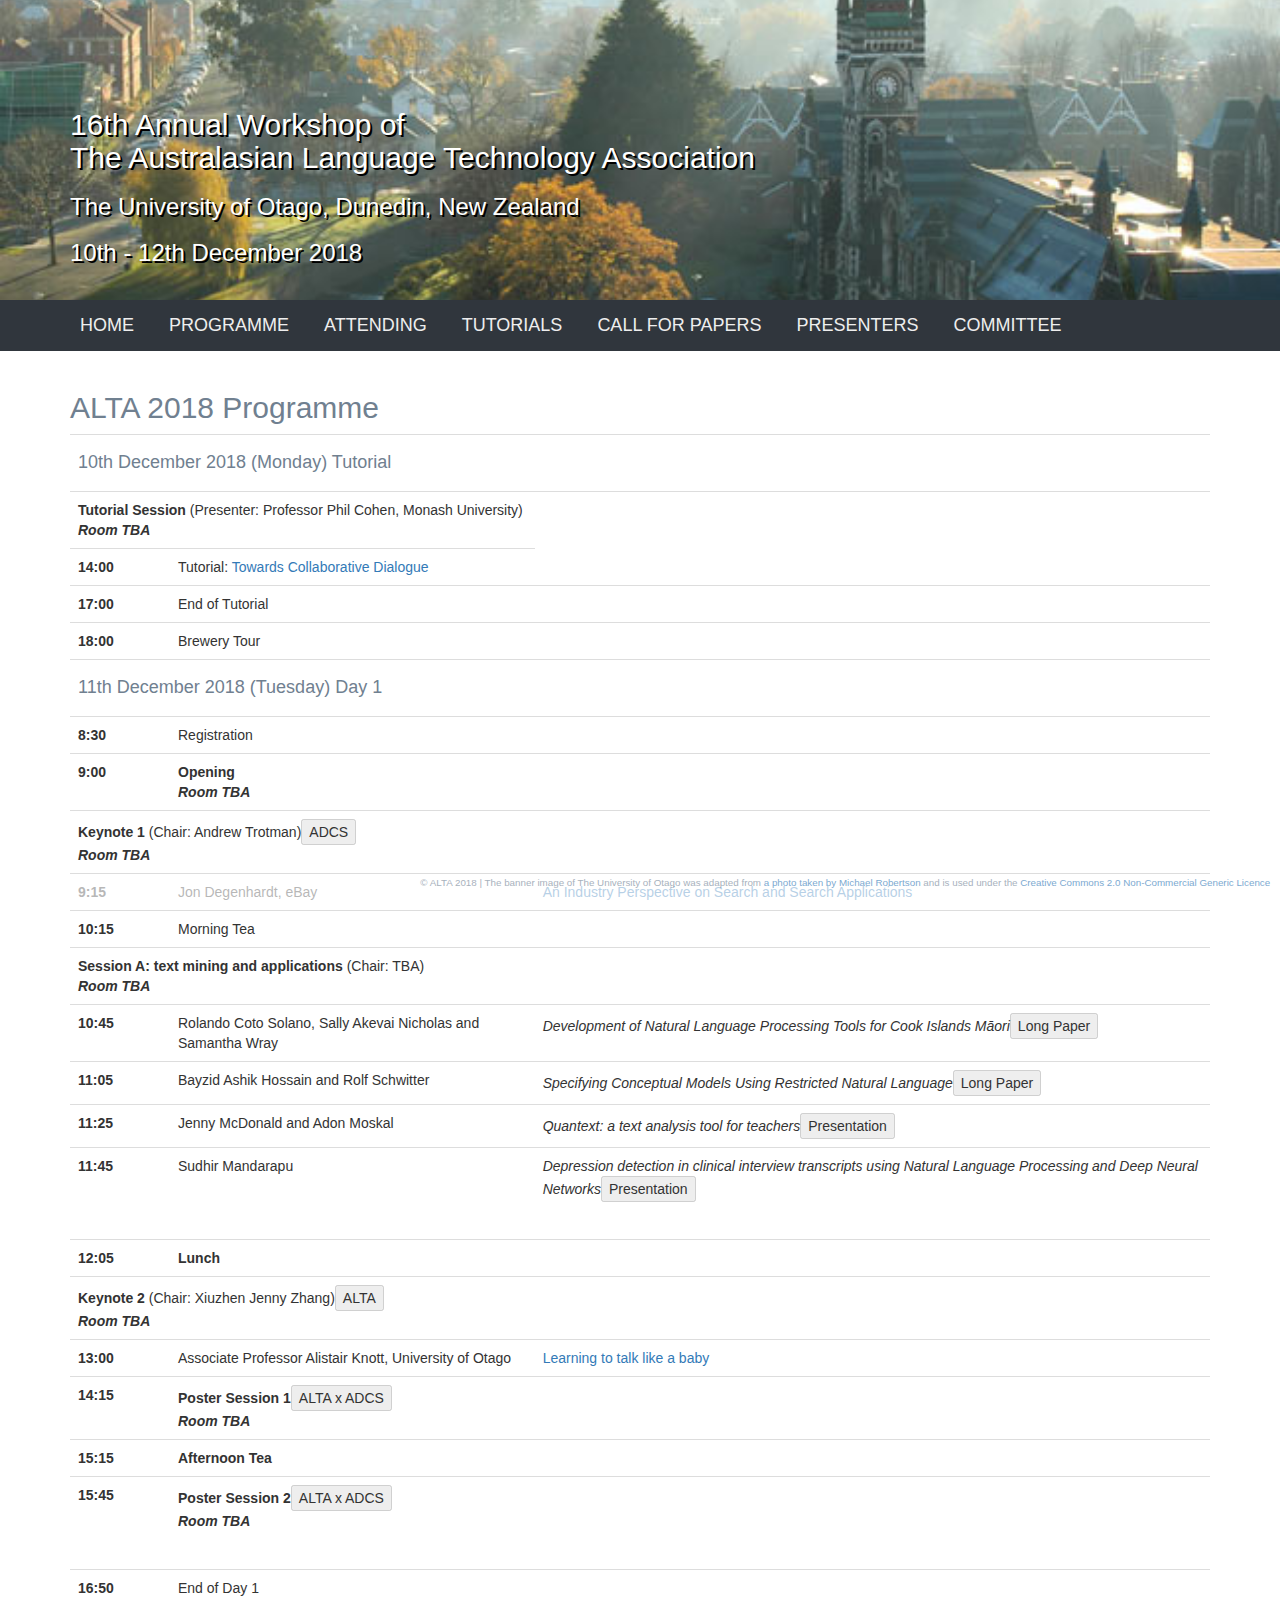
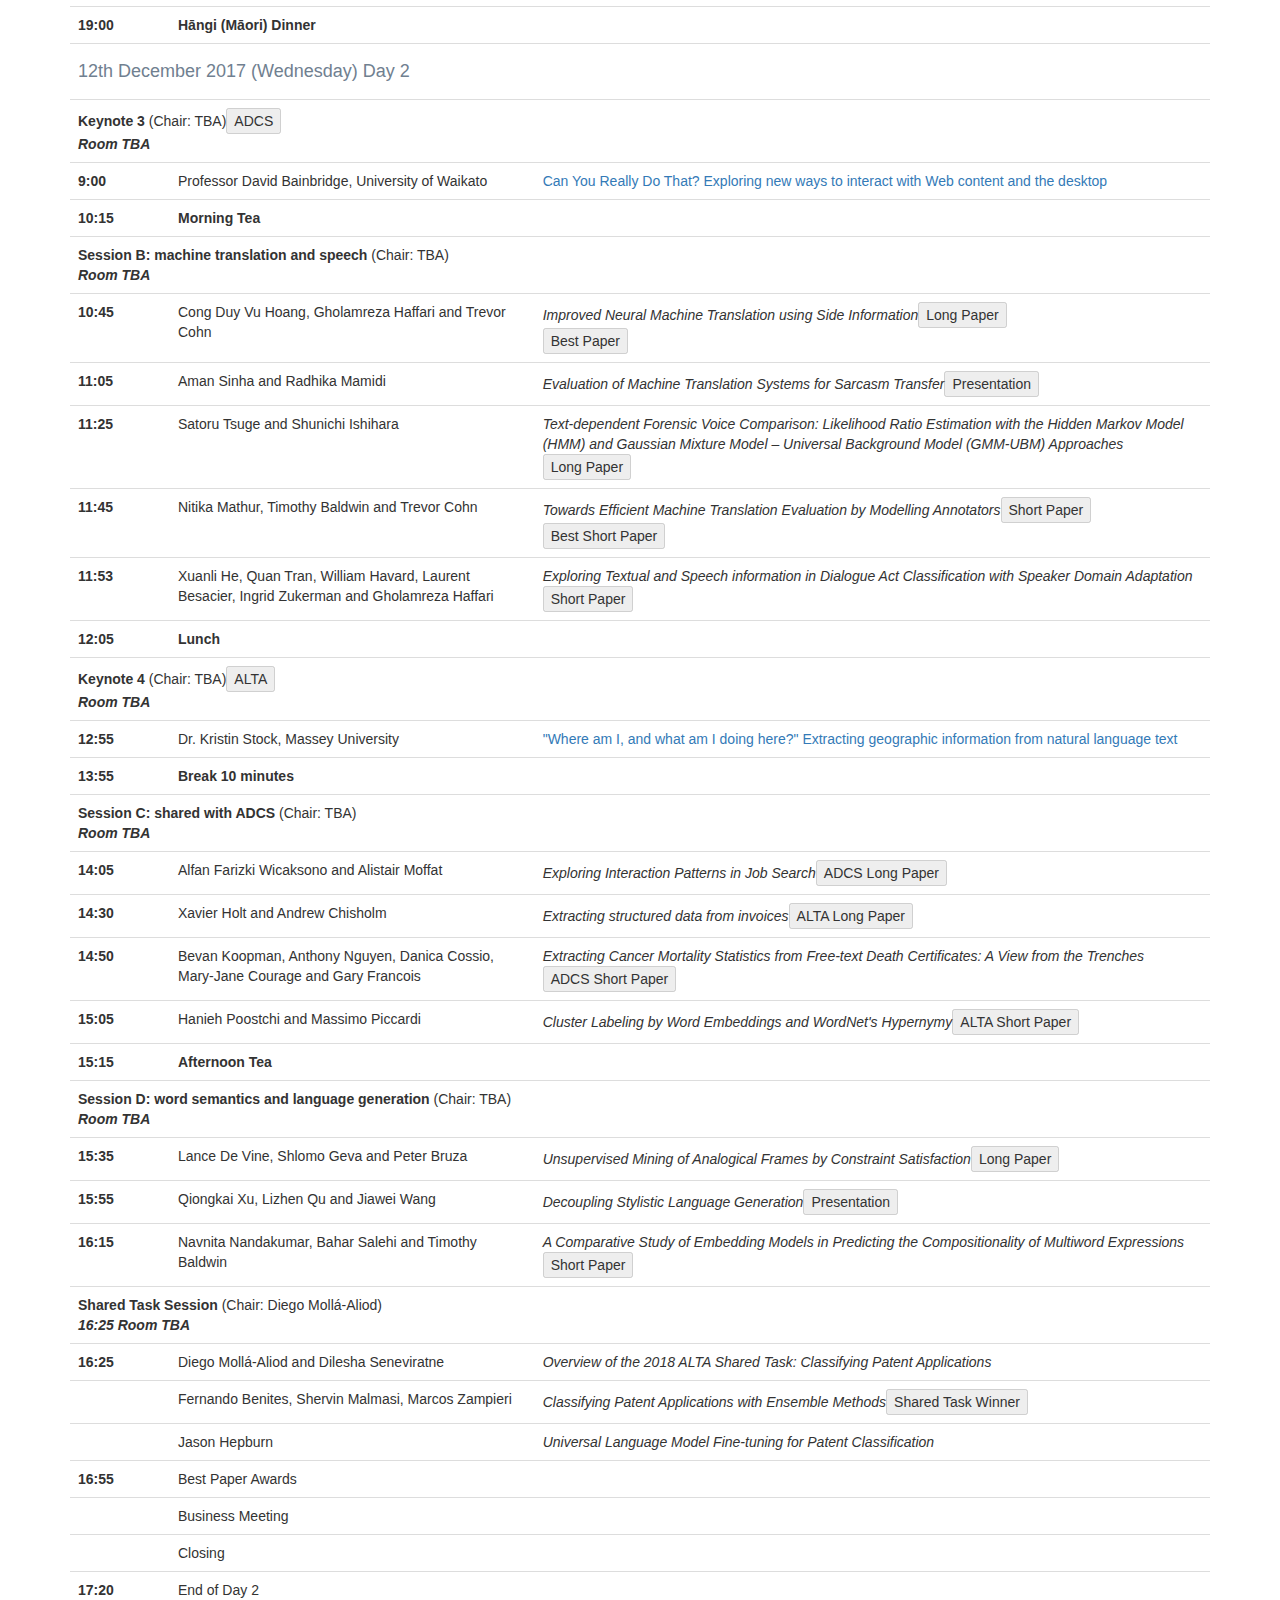
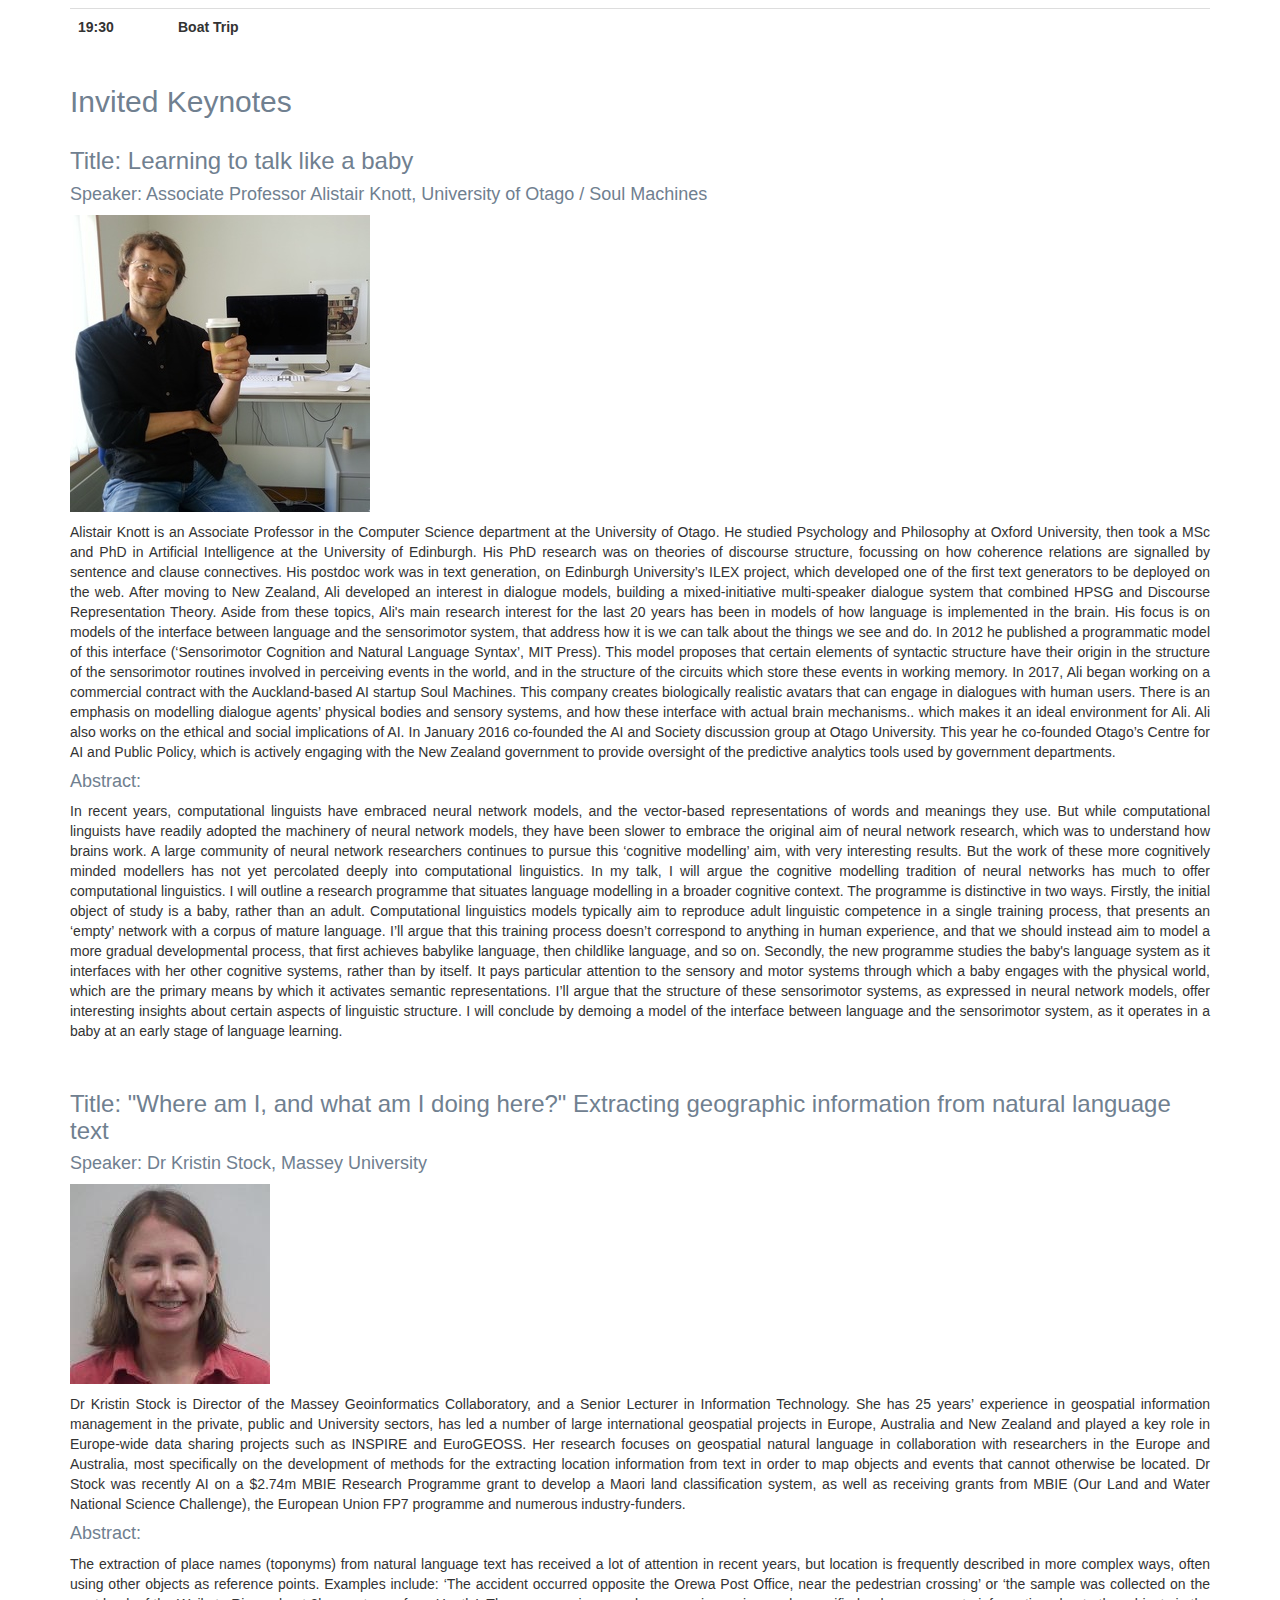
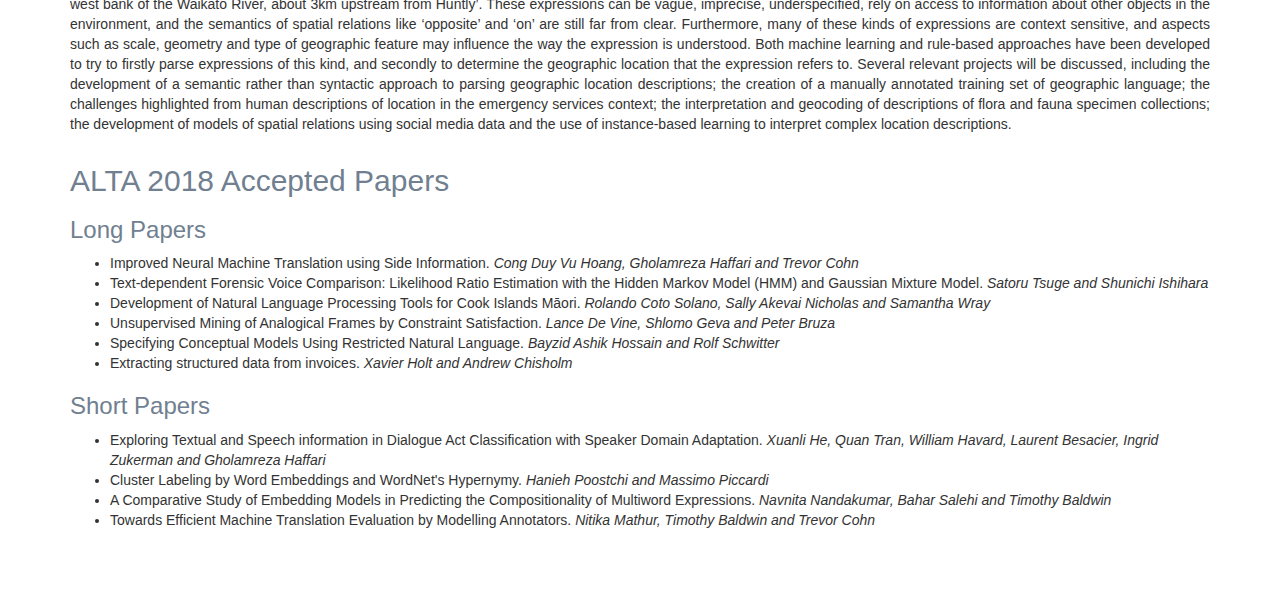
==== accepted_papers.html @ 02bf7af3 "modified contents" ====
<!DOCTYPE html>
<html lang="en">
	<head>
    	<meta charset="utf-8">
    	<meta http-equiv="X-UA-Compatible" content="IE=edge">
    	<meta name="viewport" content="width=device-width, initial-scale=1">
    	<!-- The above 3 meta tags *must* come first in the head; any other head content must come *after* these tags -->
    	<meta name="description" content="">
    	<meta name="author" content="">
    	<link rel="icon" href="logos/logo_sm.jpg">

    	<title>ALTA 2018</title>

    	<!-- Bootstrap core CSS -->
    	<link href="css/bootstrap.css" rel="stylesheet">

    	<!-- HTML5 shim and Respond.js for IE8 support of HTML5 elements and media queries -->
    	<!--[if lt IE 9]>
      	<script src="https://oss.maxcdn.com/html5shiv/3.7.2/html5shiv.min.js"></script>
      	<script src="https://oss.maxcdn.com/respond/1.4.2/respond.min.js"></script>
    	<![endif]-->
    	<script src="http://www.w3schools.com/lib/w3data.js"></script>
  	</head>

  	<body>
    	<div class="jumbotron">
      		<div class="container">
        	<br>
        	<br>
        	<h2>16th Annual Workshop of <br>The Australasian Language Technology Association</h2>
		<h3>The University of Otago, Dunedin, New Zealand</h3>
		<h3>10th - 12th December 2018</h3>
      		</div>
    	</div>
    
    	<nav class="navbar navbar-inverse navbar-fixed-top">
      	<div class="container">
        	<div class="navbar-header">
          	<button type="button" class="navbar-toggle collapsed" data-toggle="collapse" data-target="#navbar" aria-expanded="false" aria-controls="navbar">
            	<span class="sr-only">Toggle navigation</span>
            	<span class="icon-bar"></span>
            	<span class="icon-bar"></span>
            	<span class="icon-bar"></span>
          	</button>
          	<a class="navbar-brand" href="index.html">Home</a>
          	<a class="navbar-brand" href="accepted_papers.html">Programme</a>
          	<a class="navbar-brand" href="attending.html">Attending</a>
          	<a class="navbar-brand" href="tutorials.html">Tutorials</a>
          	<a class="navbar-brand" href="submissions.html">Call for Papers</a>
			<a class="navbar-brand" href="presenters.html">Presenters</a>
			<a class="navbar-brand" href="contacts.html">Committee</a>
        	</div>
        	<div id="navbar" class="navbar-collapse collapse">
        	</div><!--/.navbar-collapse -->
      	</div>
    	</nav>
    	<div class="container">
        	<h2>ALTA 2018 Programme</h2>
		<!--p> Below is the tentative programme. (This may be subject to change closer to the conference date.)</p-->
		<table class="table">
		<tbody>
			<tr><td colspan="3"><h4>10th December 2018 (Monday) Tutorial</h4></td></tr>
			<!--tr>
			<th scope="row">14:00</th>
			<td colspan="2">Registration</td>
			</tr-->
			<tr>
			<td colspan="3"><b>Tutorial Session</b> (Presenter: Professor  Phil Cohen, Monash University)</br><b><i>Room TBA</i></b></td>
			</tr>
			<tr>
			<th scope="row">14:00</th>
			<td>Tutorial: <a href="http://alta2018.alta.asn.au/tutorials.html#title" target="_blank">Towards Collaborative Dialogue</a></td>
			</tr>
			<tr>
			<th scope="row">17:00</th>
			<td colspan="2">End of Tutorial</td>
			</tr>
			<tr>
			<th scope="row">18:00</th>
			<td colspan="2">Brewery Tour</td>
			</tr>			
			<tr><td colspan="3"><h4>11th December 2018 (Tuesday) Day 1 </h4></td></tr>
			<tr>
			<th scope="row">8:30</th>
			<td colspan="2">Registration</td>
			</tr>
			<tr>
			<th scope="row">9:00</th>
				<td colspan="2"><b>Opening</b></br><b><i>Room TBA</i></b></td>
			</tr>
			<tr>
			<td colspan="3"><b>Keynote 1</b> (Chair: Andrew Trotman)<button type="button" disabled>ADCS</button></br><b><i>Room TBA</i></b></td>
			</tr>
			<tr>
			<th scope="row">9:15</th>
			<td>Jon Degenhardt, eBay</td><td><a href="http://adcs-conference.org/2018/keynotes.html#jon" target="_blank">An Industry Perspective on Search and Search Applications</a></td>
			</tr>
			<tr>
			<th scope="row">10:15</th>
			<td colspan="2">Morning Tea</td>
			</tr>
			<tr>
			<td colspan="3"><b>Session A: text mining and applications</b> (Chair: TBA)</br><b><i>Room TBA</i></b></td>
			</tr>
			<tr>
			<th scope="row">10:45</th>
			<td>Rolando Coto Solano, Sally Akevai Nicholas and Samantha Wray</td>
			<td><i>Development of Natural Language Processing Tools for Cook Islands Māori</i><button type="button" disabled>Long Paper</button></td>
			</tr>
			<tr>
			<th scope="row">11:05</th>
			<td>Bayzid Ashik Hossain and Rolf Schwitter</td>
			<td><i>Specifying Conceptual Models Using Restricted Natural Language</i><button type="button" disabled>Long Paper</button></td>
			</tr>
			<tr>
			<th scope="row">11:25</th>
			<td>Jenny McDonald and Adon Moskal</td>
			<td><i>Quantext: a text analysis tool for teachers</i><button type="button" disabled>Presentation</button></td>
			</tr>
			<tr>
			<th scope="row">11:45</th>
			<td>Sudhir Mandarapu</td>
			<td><i>Depression detection in clinical interview transcripts using Natural Language Processing and Deep Neural Networks</i><button type="button" disabled>Presentation</button></td>
			</tr>
			<tr>
			<tr>
			<th scope="row">12:05</th>
			<td colspan="2"><b>Lunch</b></td>
			</tr>
			<tr>
			<td colspan="3"><b>Keynote 2</b> (Chair: Xiuzhen Jenny Zhang)<button type="button" disabled>ALTA</button></br><b><i>Room TBA</i></b></td>
			</tr>
			<tr>
			<th scope="row">13:00</th>
			<td>Associate Professor Alistair Knott, University of Otago</td><td><a href="#knott" target="_blank">Learning to talk like a baby</a></td>
			</tr>
			<tr>
			<th scope="row">14:15</th>
			<td colspan="3"><b>Poster Session 1</b><button type="button" disabled>ALTA x ADCS</button><br><b><i>Room TBA <!--a href="https://www.qut.edu.au/about/campuses-and-facilities/gardens-point-campus/maps-and-getting-here" target="_blank">(S Block)</a--></i></b></td>
			</tr>	
			<tr>
			<th scope="row">15:15</th>
			<td colspan="2"><b>Afternoon Tea</b></td>
			</tr>
			<tr>
			<th scope="row">15:45</th>
			<td colspan="3"><b>Poster Session 2</b><button type="button" disabled>ALTA x ADCS</button><br><b><i>Room TBA</i></b></td>
			</tr>	
			<tr>
			<tr>
			<th scope="row">16:50</th>
			<td colspan="2">End of Day 1</td>
			</tr>
			<tr>
			<th scope="row">19:00</th>
			<td colspan="2"><b>Hāngi (Māori) Dinner</b></td>
			</tr>
			<tr><td colspan="3"><h4>12th December 2017 (Wednesday) Day 2 </h4></td></tr>
			<tr>
			<td colspan="3"><b>Keynote 3</b> (Chair: TBA)<button type="button" disabled>ADCS</button></br><b><i>Room TBA</i></b></td>
			</tr>
			<tr>
			<th scope="row">9:00</th>
			<td>Professor David Bainbridge, University of Waikato</td><td><a href="http://adcs-conference.org/2018/keynotes.html#david" target="_blank">Can You Really Do That? Exploring new ways to interact with Web content and the desktop</a></td>
			</tr>
			<tr>
			<th scope="row">10:15</th>
			<td colspan="2"><b>Morning Tea</b></td>
			</tr>
			<tr>	
			<td colspan="3"><b>Session B: machine translation and speech</b> (Chair: TBA)</br><b><i>Room TBA</i></b></td>
			</tr>
			<tr>
			<th scope="row">10:45</th>
			<td>Cong Duy Vu Hoang, Gholamreza Haffari and Trevor Cohn</td>
			<td><i>Improved Neural Machine Translation using Side Information</i><button type="button" disabled>Long Paper</button><br><button type="button" disabled>Best Paper</button></td>
			</tr>
			<tr>
			<th scope="row">11:05</th>
			<td>Aman Sinha and Radhika Mamidi</td>
			<td><i>Evaluation of Machine Translation Systems for Sarcasm Transfer</i><button type="button" disabled>Presentation</button></td>
			</tr>
			<tr>
			<th scope="row">11:25</th>
			<td>Satoru Tsuge and Shunichi Ishihara</td>
			<td><i>Text-dependent Forensic Voice Comparison: Likelihood Ratio Estimation with the Hidden Markov Model (HMM) and Gaussian Mixture Model – Universal Background Model (GMM-UBM) Approaches</i><button type="button" disabled>Long Paper</button></td>
			</tr>
			<tr>
			<th scope="row">11:45</th>
			<td>Nitika Mathur, Timothy Baldwin and Trevor Cohn</td>
			<td><i>Towards Efficient Machine Translation Evaluation by Modelling Annotators</i><button type="button" disabled>Short Paper</button><br><button type="button" disabled>Best Short Paper</button></td>
			</tr>
			<tr>
			<th scope="row">11:53</th>
			<td>Xuanli He, Quan Tran, William Havard, Laurent Besacier, Ingrid Zukerman and Gholamreza Haffari</td>
			<td><i>Exploring Textual and Speech information in Dialogue Act Classification with Speaker Domain Adaptation</i><button type="button" disabled>Short Paper</button></td>
			</tr>
			<tr>
			<th scope="row">12:05</th>
			<td colspan="2"><b>Lunch</b></td>
			</tr>
			<tr>
			<td colspan="3"><b>Keynote 4</b> (Chair: TBA)<button type="button" disabled>ALTA</button></br><b><i>Room TBA</i></b></td>
			</tr>
			<tr>
			<th scope="row">12:55</th>
			<td>Dr. Kristin Stock, Massey University</td><td><a href="#stock" target="_blank">"Where am I, and what am I doing here?" Extracting geographic information from natural language text</a></td>
			</tr>
			<tr>
			<th scope="row">13:55</th>
			<td colspan="2"><b>Break 10 minutes</b></td>
			</tr>
			<tr>
			<td colspan="3"><b>Session C: shared with ADCS</b> (Chair: TBA)</br><b><i>Room TBA</i></b></td>
			</tr>
			<tr>
			<th scope="row">14:05</th>
			<td>Alfan Farizki Wicaksono and Alistair Moffat</td>
			<td><i>Exploring Interaction Patterns in Job Search</i><button type="button" disabled>ADCS Long Paper</button></td>
			</tr>
			<tr>
			<th scope="row">14:30</th>
			<td>Xavier Holt and Andrew Chisholm</td>
			<td><i>Extracting structured data from invoices</i><button type="button" disabled>ALTA Long Paper</button></td>
			</tr>
			<tr>
			<th scope="row">14:50</th>
			<td>Bevan Koopman, Anthony Nguyen, Danica Cossio, Mary-Jane Courage and Gary Francois</td>
			<td><i>Extracting Cancer Mortality Statistics from Free-text Death Certificates: A View from the Trenches</i><button type="button" disabled>ADCS Short Paper</button></td>
			</tr>
			<tr>
			<th scope="row">15:05</th>
			<td>Hanieh Poostchi and Massimo Piccardi</td>
			<td><i>Cluster Labeling by Word Embeddings and WordNet's Hypernymy</i><button type="button" disabled>ALTA Short Paper</button></td>
			</tr>
			<tr>
			<th scope="row">15:15</th>
			<td colspan="2"><b>Afternoon Tea</b></td>
			</tr>
			

			<td colspan="3"><b>Session D: word semantics and language generation</b> (Chair: TBA)</br><b><i>Room TBA</i></b></td>
			</tr>
			<tr>
			<th scope="row">15:35</th>
			<td>Lance De Vine, Shlomo Geva and Peter Bruza</td>
			<td><i>Unsupervised Mining of Analogical Frames by Constraint Satisfaction</i><button type="button" disabled>Long Paper</button></td>
			</tr>
			<tr>
			<th scope="row">15:55</th>
			<td>Qiongkai Xu, Lizhen Qu and Jiawei Wang</td>
			<td><i>Decoupling Stylistic Language Generation</i><button type="button" disabled>Presentation</button></td>
			</tr>
			<tr>
			<th scope="row">16:15</th>
			<td>Navnita Nandakumar, Bahar Salehi and Timothy Baldwin</td>
			<td><i>A Comparative Study of Embedding Models in Predicting the Compositionality of Multiword Expressions</i><button type="button" disabled>Short Paper</button></td>
			</tr>

			<tr>
			<td colspan="3"><b>Shared Task Session</b> (Chair: Diego Mollá-Aliod)</br><b><i>16:25 Room TBA</i></b></td>
			</tr>
			<tr>
			<th scope="row">16:25</th>
			<td>Diego Mollá-Aliod and Dilesha Seneviratne</td>
			<td><i>Overview of the 2018 ALTA Shared Task: Classifying Patent Applications</i></td>
			</tr>
			<tr>
			<th scope="row"></th>
			<td>Fernando Benites, Shervin Malmasi, Marcos Zampieri</td>
			<td><i>Classifying Patent Applications with Ensemble Methods</i><button type="button" disabled>Shared Task Winner</button></td>
			</tr>
			<tr>
			<th scope="row"></th>
			<td>Jason Hepburn</td>
			<td><i>Universal Language Model Fine-tuning for Patent Classification</i></td>	
			</tr>

			<tr>
			<th scope="row">16:55</th>
			<td colspan="2">Best Paper Awards</td>
			</tr>
			<tr>
			<th scope="row"></th>
			<td colspan="2">Business Meeting</td>
			</tr>
			<tr>
			<th scope="row"></th>
			<td colspan="2">Closing</td>
			</tr>
			<tr>
			<th scope="row">17:20</th>
			<td colspan="2">End of Day 2</td>
			</tr>
			<tr>
			<th scope="row">19:30</th>
			<td colspan="2"><b>Boat Trip</b></td>
			</tr>
		</tbody>
		</table>
    	</div>
	<br>
    	<div class="container">
	<h2 id="invited">Invited Keynotes</h2>
	</div>	
	<div class="container">
		<h3>Title: Learning to talk like a baby</h3>
		<h4 id="knott">Speaker: Associate Professor Alistair Knott, University of Otago / Soul Machines</h4>
		<p><img src="images/ali-grabbing-cup.jpg" alt="Alistair Knott"></p>
		<p align="justify">Alistair Knott is an Associate Professor in the Computer Science department at the University of Otago. He studied Psychology and Philosophy at Oxford University, then took a MSc and PhD in Artificial Intelligence at the University of Edinburgh. His PhD research was on theories of discourse structure, focussing on how coherence relations are signalled by sentence and clause connectives. His postdoc work was in text generation, on Edinburgh University’s ILEX project, which developed one of the first text generators to be deployed on the web. After moving to New Zealand, Ali developed an interest in dialogue models, building a mixed-initiative multi-speaker dialogue system that combined HPSG and Discourse Representation Theory. Aside from these topics, Ali's main research interest for the last 20 years has been in models of how language is implemented in the brain. His focus is on models of the interface between language and the sensorimotor system, that address how it is we can talk about the things we see and do. In 2012 he published a programmatic model of this interface (‘Sensorimotor Cognition and Natural Language Syntax’, MIT Press). This model proposes that certain elements of syntactic structure have their origin in the structure of the sensorimotor routines involved in perceiving events in the world, and in the structure of the circuits which store these events in working memory. In 2017, Ali began working on a commercial contract with the Auckland-based AI startup Soul Machines. This company creates biologically realistic avatars that can engage in dialogues with human users. There is an emphasis on modelling dialogue agents’ physical bodies and sensory systems, and how these interface with actual brain mechanisms.. which makes it an ideal environment for Ali. Ali also works on the ethical and social implications of AI. In January 2016 co-founded the AI and Society discussion group at Otago University. This year he co-founded Otago’s Centre for AI and Public Policy, which is actively engaging with the New Zealand government to provide oversight of the predictive analytics tools used by government departments.</p>
		<h4>Abstract:</h4>
		<p align="justify">In recent years, computational linguists have embraced neural network models, and the vector-based representations of words and meanings they use. But while computational linguists have readily adopted the machinery of neural network models, they have been slower to embrace the original aim of neural network research, which was to understand how brains work. A large community of neural network researchers continues to pursue this ‘cognitive modelling’ aim, with very interesting results. But the work of these more cognitively minded modellers has not yet percolated deeply into computational linguistics. 

In my talk, I will argue the cognitive modelling tradition of neural networks has much to offer computational linguistics. I will outline a research programme that situates language modelling in a broader cognitive context. The programme is distinctive in two ways. Firstly, the initial object of study is a baby, rather than an adult. Computational linguistics models typically aim to reproduce adult linguistic competence in a single training process, that presents an ‘empty’ network with a corpus of mature language. I’ll argue that this training process doesn’t correspond to anything in human experience, and that we should instead aim to model a more gradual developmental process, that first achieves babylike language, then childlike language, and so on. Secondly, the new programme studies the baby's language system as it interfaces with her other cognitive systems, rather than by itself. It pays particular attention to the sensory and motor systems through which a baby engages with the physical world, which are the primary means by which it activates semantic representations. I’ll argue that the structure of these sensorimotor systems, as expressed in neural network models, offer interesting insights about certain aspects of linguistic structure. I will conclude by demoing a model of the interface between language and the sensorimotor system, as it operates in a baby at an early stage of language learning.</p>
	</div>
	<br>
	<div class="container">
		<h3>Title: "Where am I, and what am I doing here?" Extracting geographic information from natural language text</h3>
		<h4 id="stock">Speaker: Dr Kristin Stock, Massey University</h4>
		<p><img src="images/KristinStock.jpg" alt="Kristin Stock"></p>
		<p align="justify"> Dr Kristin Stock is Director of the Massey Geoinformatics Collaboratory, and a Senior Lecturer in Information Technology. She has 25 years’ experience in geospatial information management in the private, public and University sectors, has led a number of large international geospatial projects in Europe, Australia and New Zealand and played a key role in Europe-wide data sharing projects such as INSPIRE and EuroGEOSS. Her research focuses on geospatial natural language in collaboration with researchers in the Europe and Australia, most specifically on the development of methods for the extracting location information from text in order to map objects and events that cannot otherwise be located.  Dr Stock was recently AI on a $2.74m MBIE Research Programme grant to develop a Maori land classification system, as well as receiving grants from MBIE (Our Land and Water National Science Challenge), the European Union FP7 programme and numerous industry-funders.</p>
		<h4>Abstract:</h4>
		<p align="justify">The extraction of place names (toponyms) from natural language text has received a lot of attention in recent years, but location is frequently described in more complex ways, often using other objects as reference points.  Examples include: ‘The accident occurred opposite the Orewa Post Office, near the pedestrian crossing’ or ‘the sample was collected on the west bank of the Waikato River, about 3km upstream from Huntly’.  These expressions can be vague, imprecise, underspecified, rely on access to information about other objects in the environment, and the semantics of spatial relations like ‘opposite’ and ‘on’ are still far from clear.  Furthermore, many of these kinds of expressions are context sensitive, and aspects such as scale, geometry and type of geographic feature may influence the way the expression is understood.  Both machine learning and rule-based approaches have been developed to try to firstly parse expressions of this kind, and secondly to determine the geographic location that the expression refers to.  Several relevant projects will be discussed, including the development of a semantic rather than syntactic approach to parsing geographic location descriptions; the creation of a manually annotated training set of geographic language; the challenges highlighted from human descriptions of location in the emergency services context; the interpretation and geocoding of descriptions of flora and fauna specimen collections; the development of models of spatial relations using social media data and the use of instance-based learning to interpret complex location descriptions.</p>
	</div>

	<div class="container">
        	<h2 id="accepted-papers">ALTA 2018 Accepted Papers</h2>        
        	<h3>Long Papers</h3>
    		<ul>
			<li>Improved Neural Machine Translation using Side Information. <i>Cong Duy Vu Hoang, Gholamreza Haffari and Trevor Cohn</i></li>
			<li>Text-dependent Forensic Voice Comparison: Likelihood Ratio Estimation with the Hidden Markov Model (HMM) and Gaussian Mixture Model. <i>Satoru Tsuge and Shunichi Ishihara</i></li>
			<li>Development of Natural Language Processing Tools for Cook Islands Māori. <i>Rolando Coto Solano, Sally Akevai Nicholas and Samantha Wray</i></li>
			<li>Unsupervised Mining of Analogical Frames by Constraint Satisfaction. <i>Lance De Vine, Shlomo Geva and Peter Bruza</i></li>
			<li>Specifying Conceptual Models Using Restricted Natural Language. <i>Bayzid Ashik Hossain and Rolf Schwitter</i></li>
			<li>Extracting structured data from invoices. <i>Xavier Holt and Andrew Chisholm</i></li>
			</ul>        	
        	<h3>Short Papers</h3>
        	<ul>
			<li>Exploring Textual and Speech information in Dialogue Act Classification with Speaker Domain Adaptation. <i>Xuanli He, Quan Tran, William Havard, Laurent Besacier, Ingrid Zukerman and Gholamreza Haffari</i></li>
			<li>Cluster Labeling by Word Embeddings and WordNet's Hypernymy. <i>Hanieh Poostchi and Massimo Piccardi</i></li>
			<li>A Comparative Study of Embedding Models in Predicting the Compositionality of Multiword Expressions. <i>Navnita Nandakumar, Bahar Salehi and Timothy Baldwin</i></li>
			<li>Towards Efficient Machine Translation Evaluation by Modelling Annotators. <i>Nitika Mathur, Timothy Baldwin and Trevor Cohn</i></li>
			</ul>    	
    		<!--p> Full program will be released as soon as it is finalised.</p-->
    		<!--p>The <a href="https://aclanthology.info/events/alta-2017" target="_blank"> proceedings </a> is now available on the ACL anthology.</p-->
    	</div>
   
   	<footer class="attrib-footer">
        	<p>&copy; ALTA 2018 | The banner image of The University of Otago was adapted from <a href="https://www.otago.ac.nz/otagobulletin/news/otago042380.html" target="_blank">a photo taken by Michael Robertson</a> and is used under the <a href="https://creativecommons.org/licenses/by-nc/2.0/" target="_blank">Creative Commons 2.0 Non-Commercial Generic Licence</a></p>
      	</footer>


    	<!-- Bootstrap core JavaScript
    	================================================== -->
    	<!-- Placed at the end of the document so the pages load faster -->
    	<script src="https://ajax.googleapis.com/ajax/libs/jquery/1.11.2/jquery.min.js"></script>
    	<script src="../../dist/js/bootstrap.min.js"></script>
    	<!-- IE10 viewport hack for Surface/desktop Windows 8 bug -->
    	<script src="../../assets/js/ie10-viewport-bug-workaround.js"></script>
  	</body>
</html>
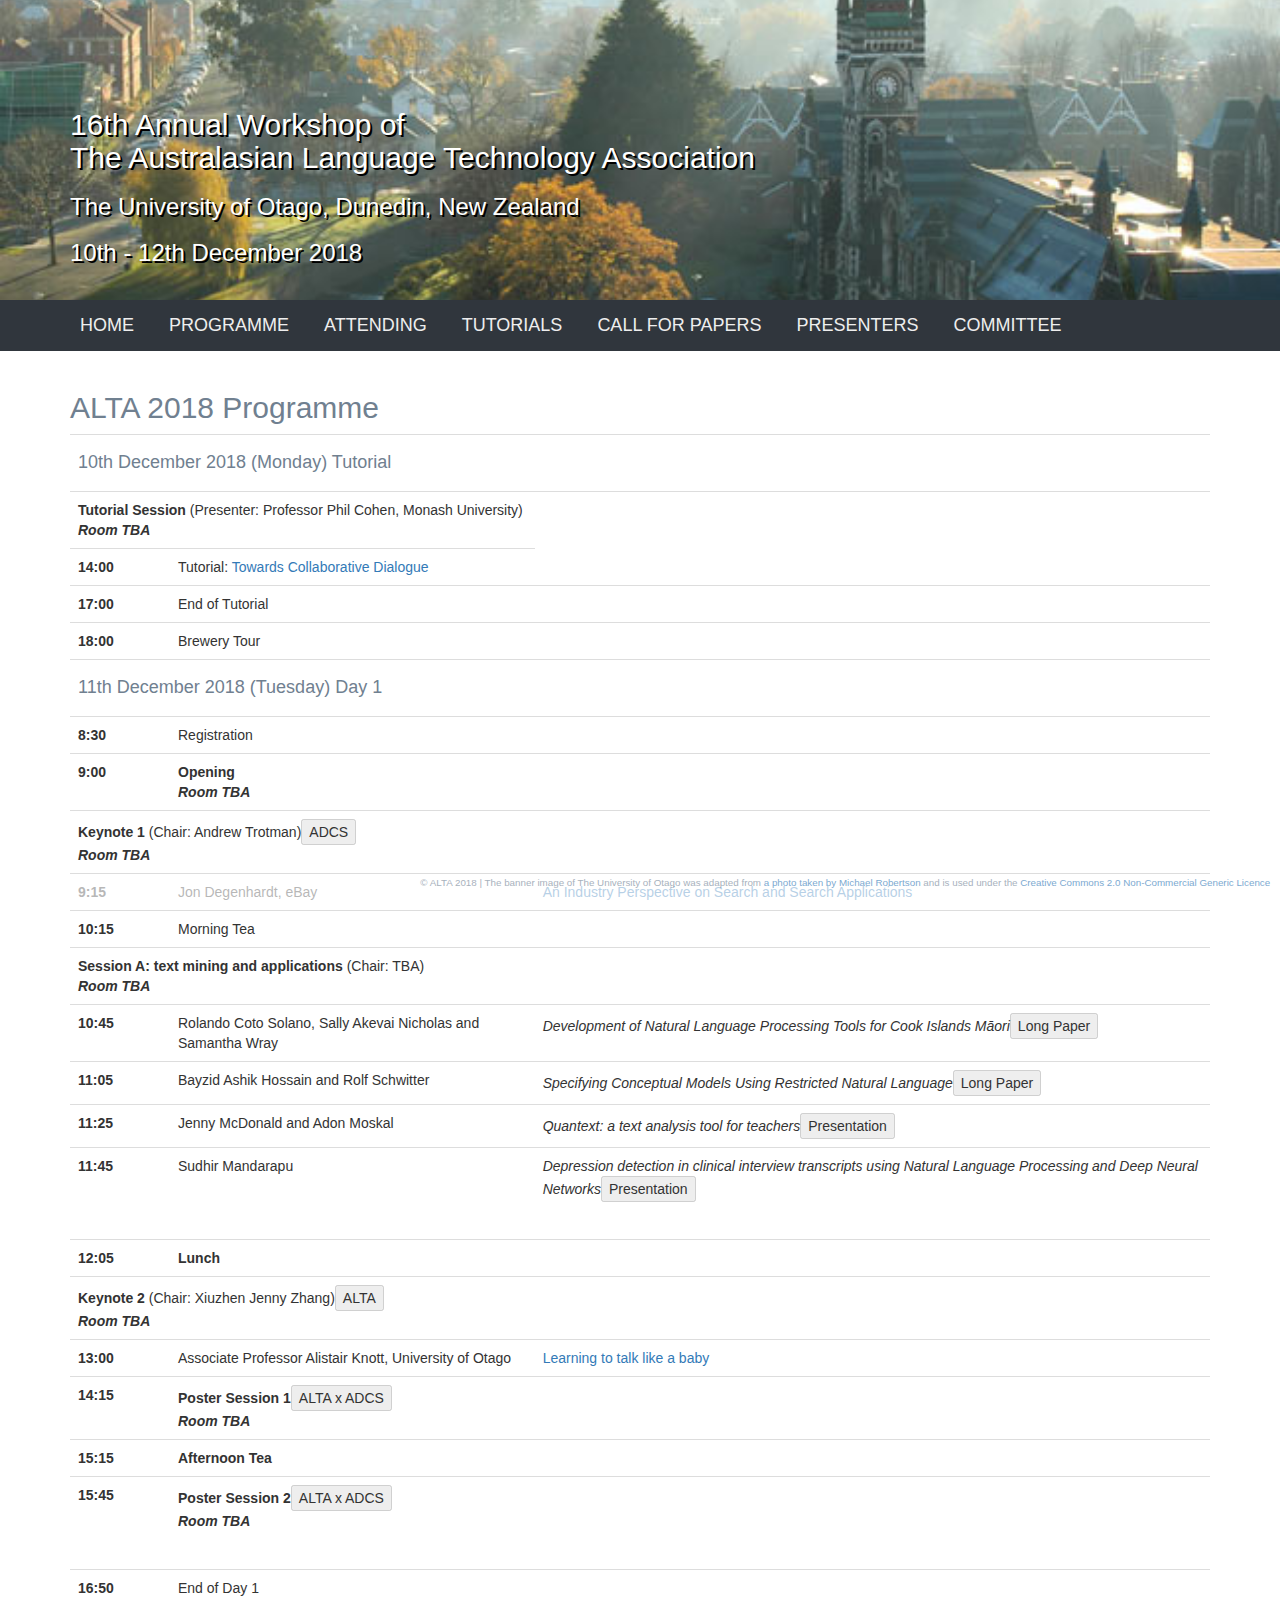
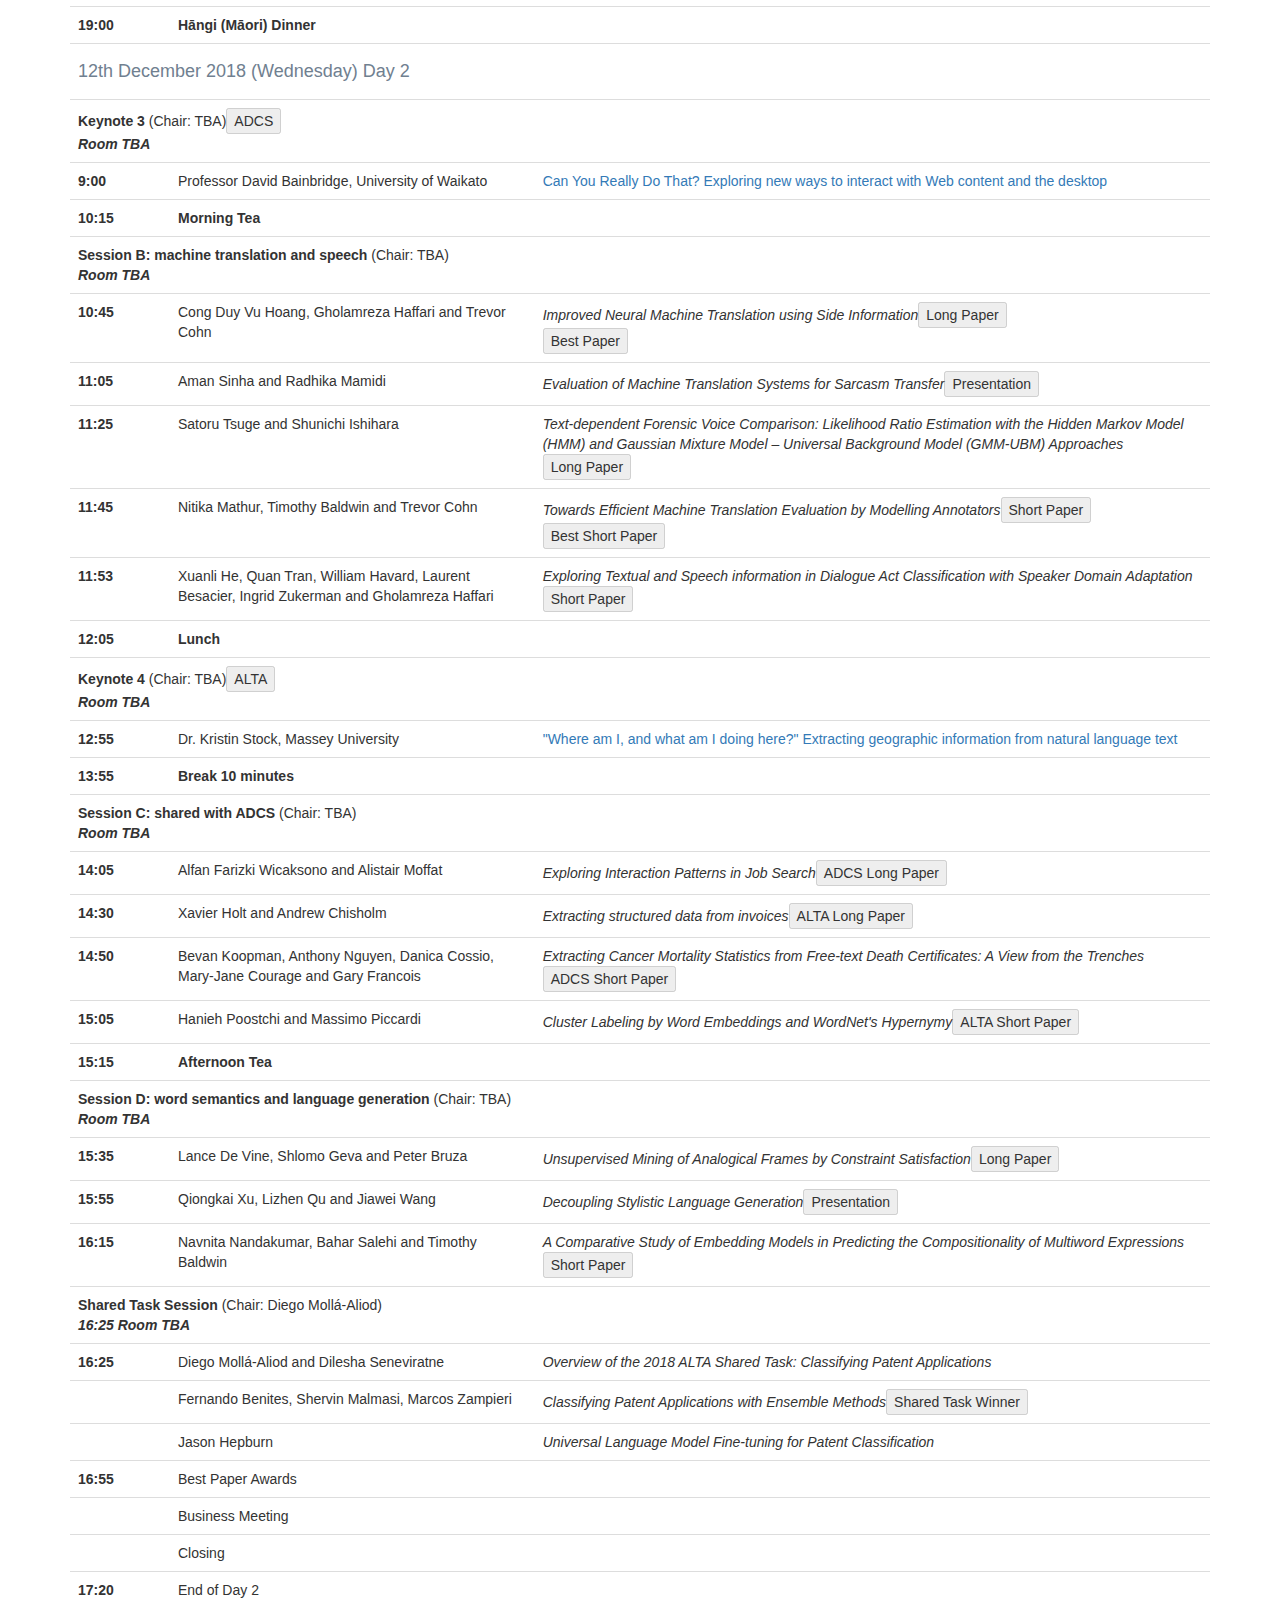
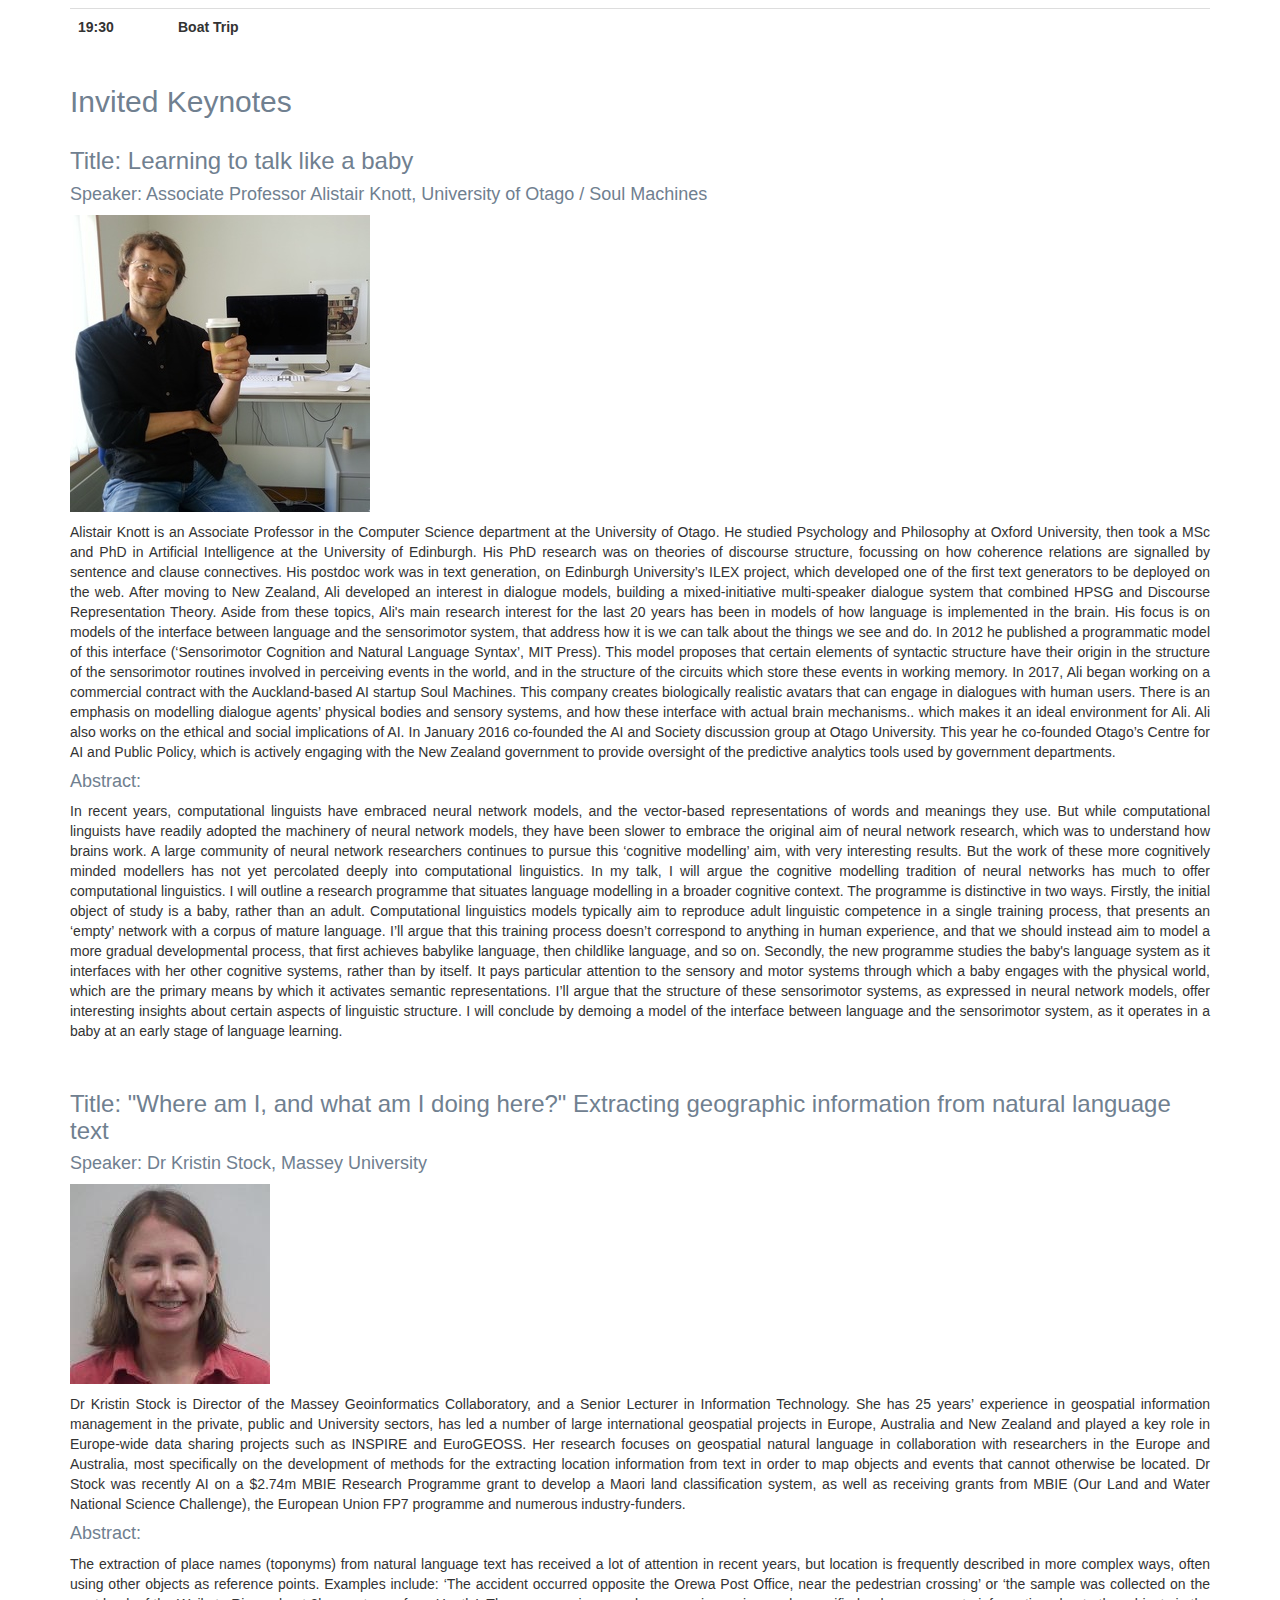
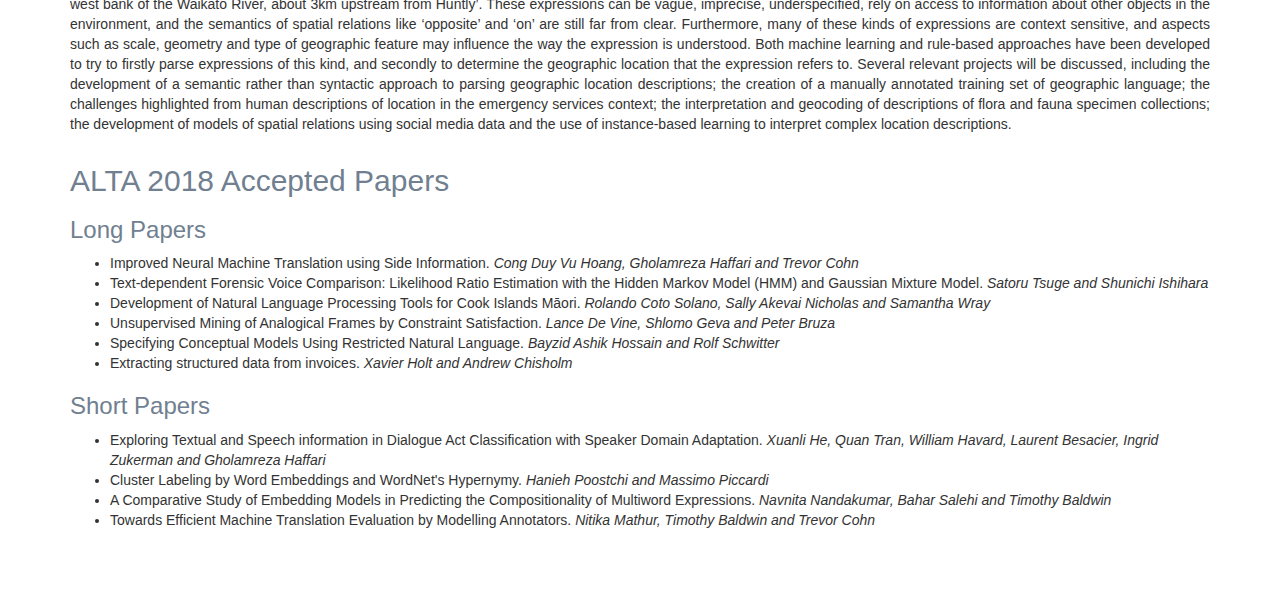
==== commit a3bb28af: "modified contents" ====
--- a/accepted_papers.html
+++ b/accepted_papers.html
@@ -136,7 +136,7 @@
 			</tr>
 			<tr>
 			<th scope="row">14:15</th>
-			<td colspan="3"><b>Poster Session 1</b><button type="button" disabled>ALTA x ADCS</button><br><b><i>Room TBA <!--a href="https://www.qut.edu.au/about/campuses-and-facilities/gardens-point-campus/maps-and-getting-here" target="_blank">(S Block)</a--></i></b></td>
+			<td colspan="3"><b>Poster Session 1</b><button type="button" disabled>ALTA x ADCS</button><br><b><i>Room TBA</i></b></td>
 			</tr>	
 			<tr>
 			<th scope="row">15:15</th>
@@ -155,7 +155,7 @@
 			<th scope="row">19:00</th>
 			<td colspan="2"><b>Hāngi (Māori) Dinner</b></td>
 			</tr>
-			<tr><td colspan="3"><h4>12th December 2017 (Wednesday) Day 2 </h4></td></tr>
+			<tr><td colspan="3"><h4>12th December 2018 (Wednesday) Day 2 </h4></td></tr>
 			<tr>
 			<td colspan="3"><b>Keynote 3</b> (Chair: TBA)<button type="button" disabled>ADCS</button></br><b><i>Room TBA</i></b></td>
 			</tr>
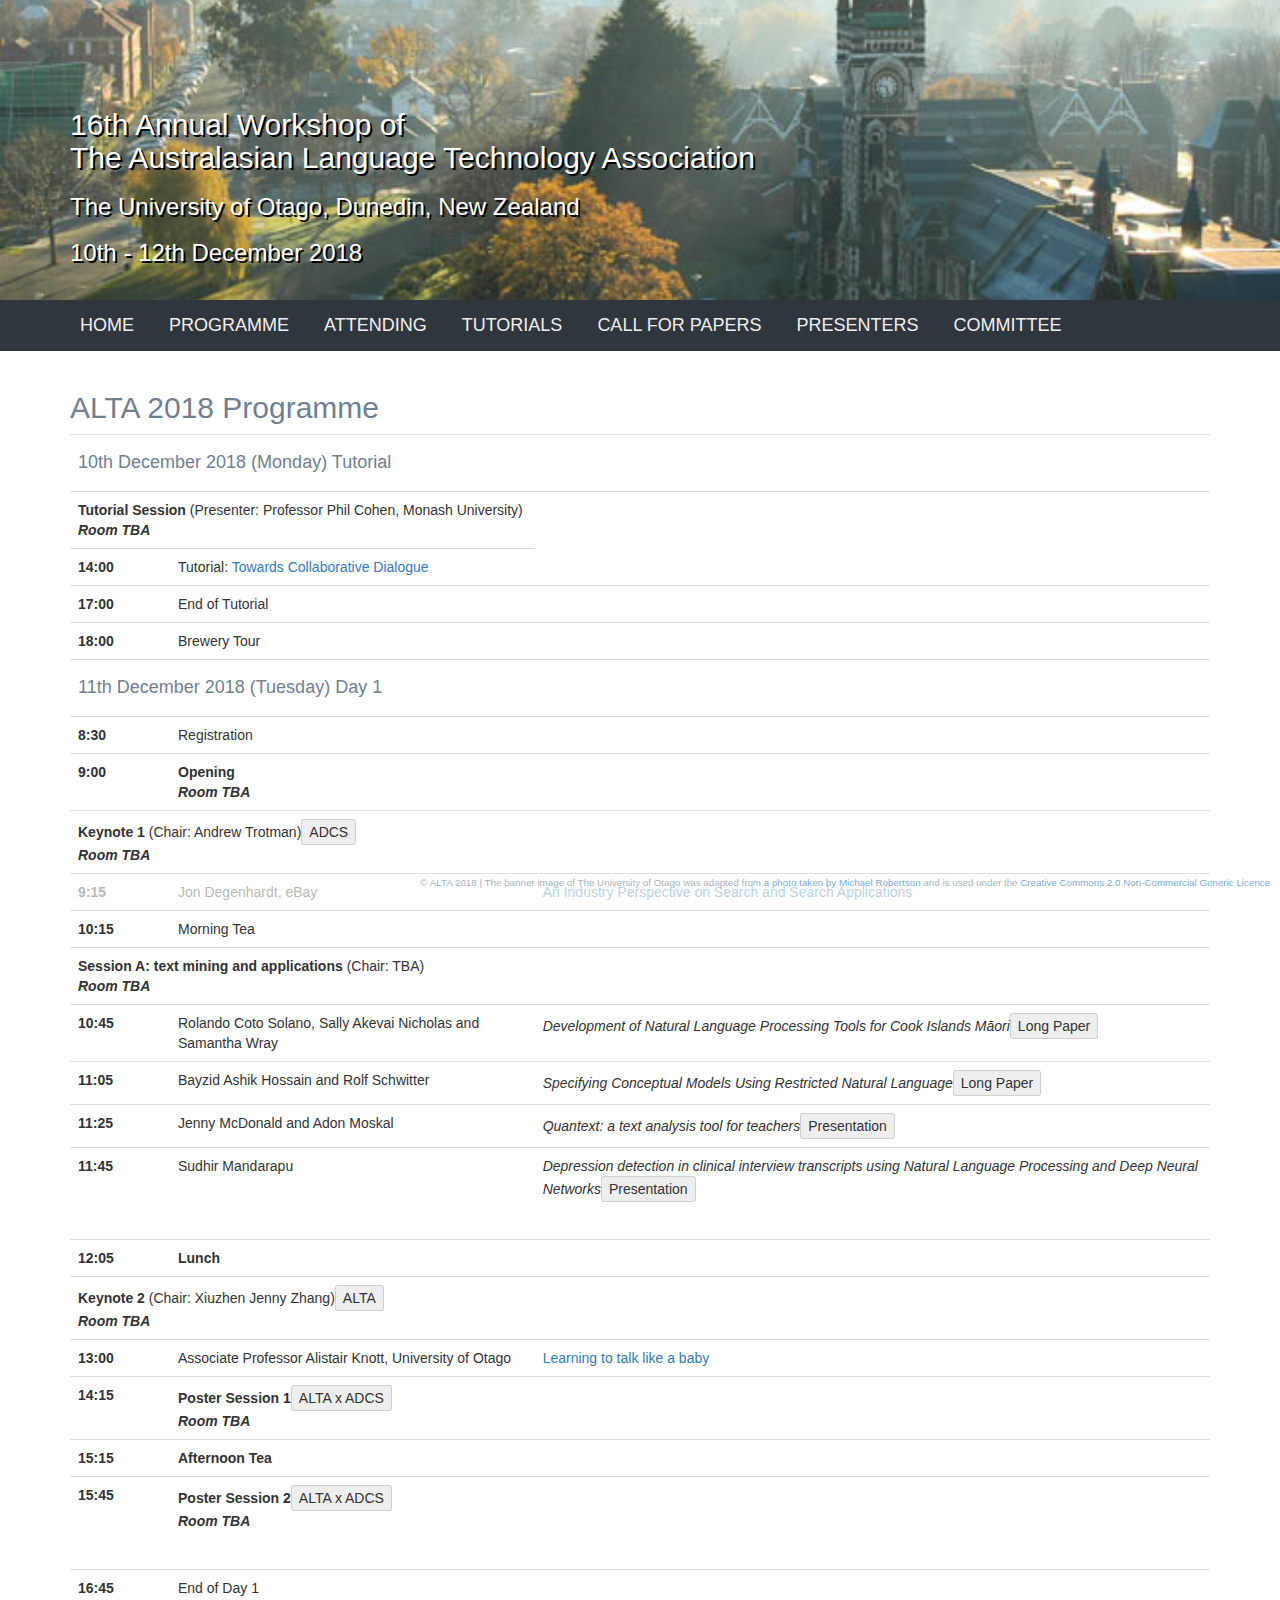
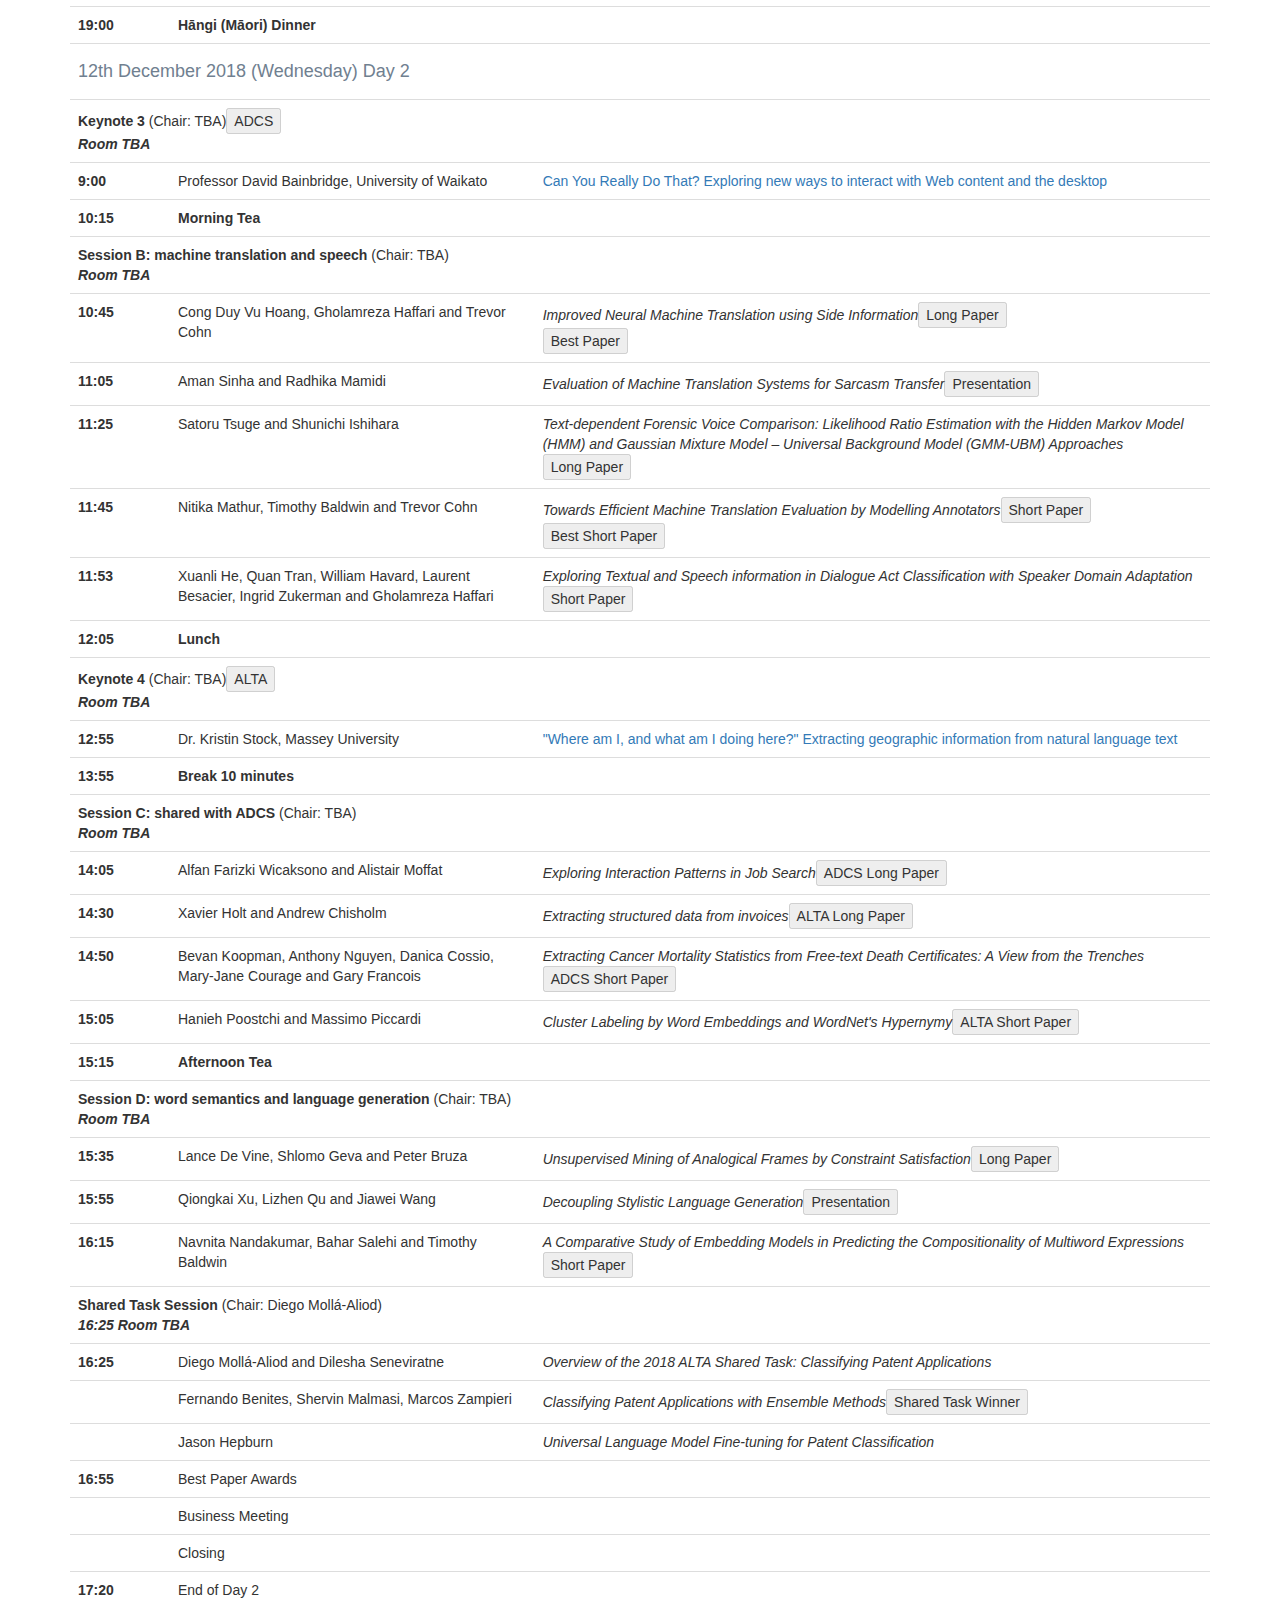
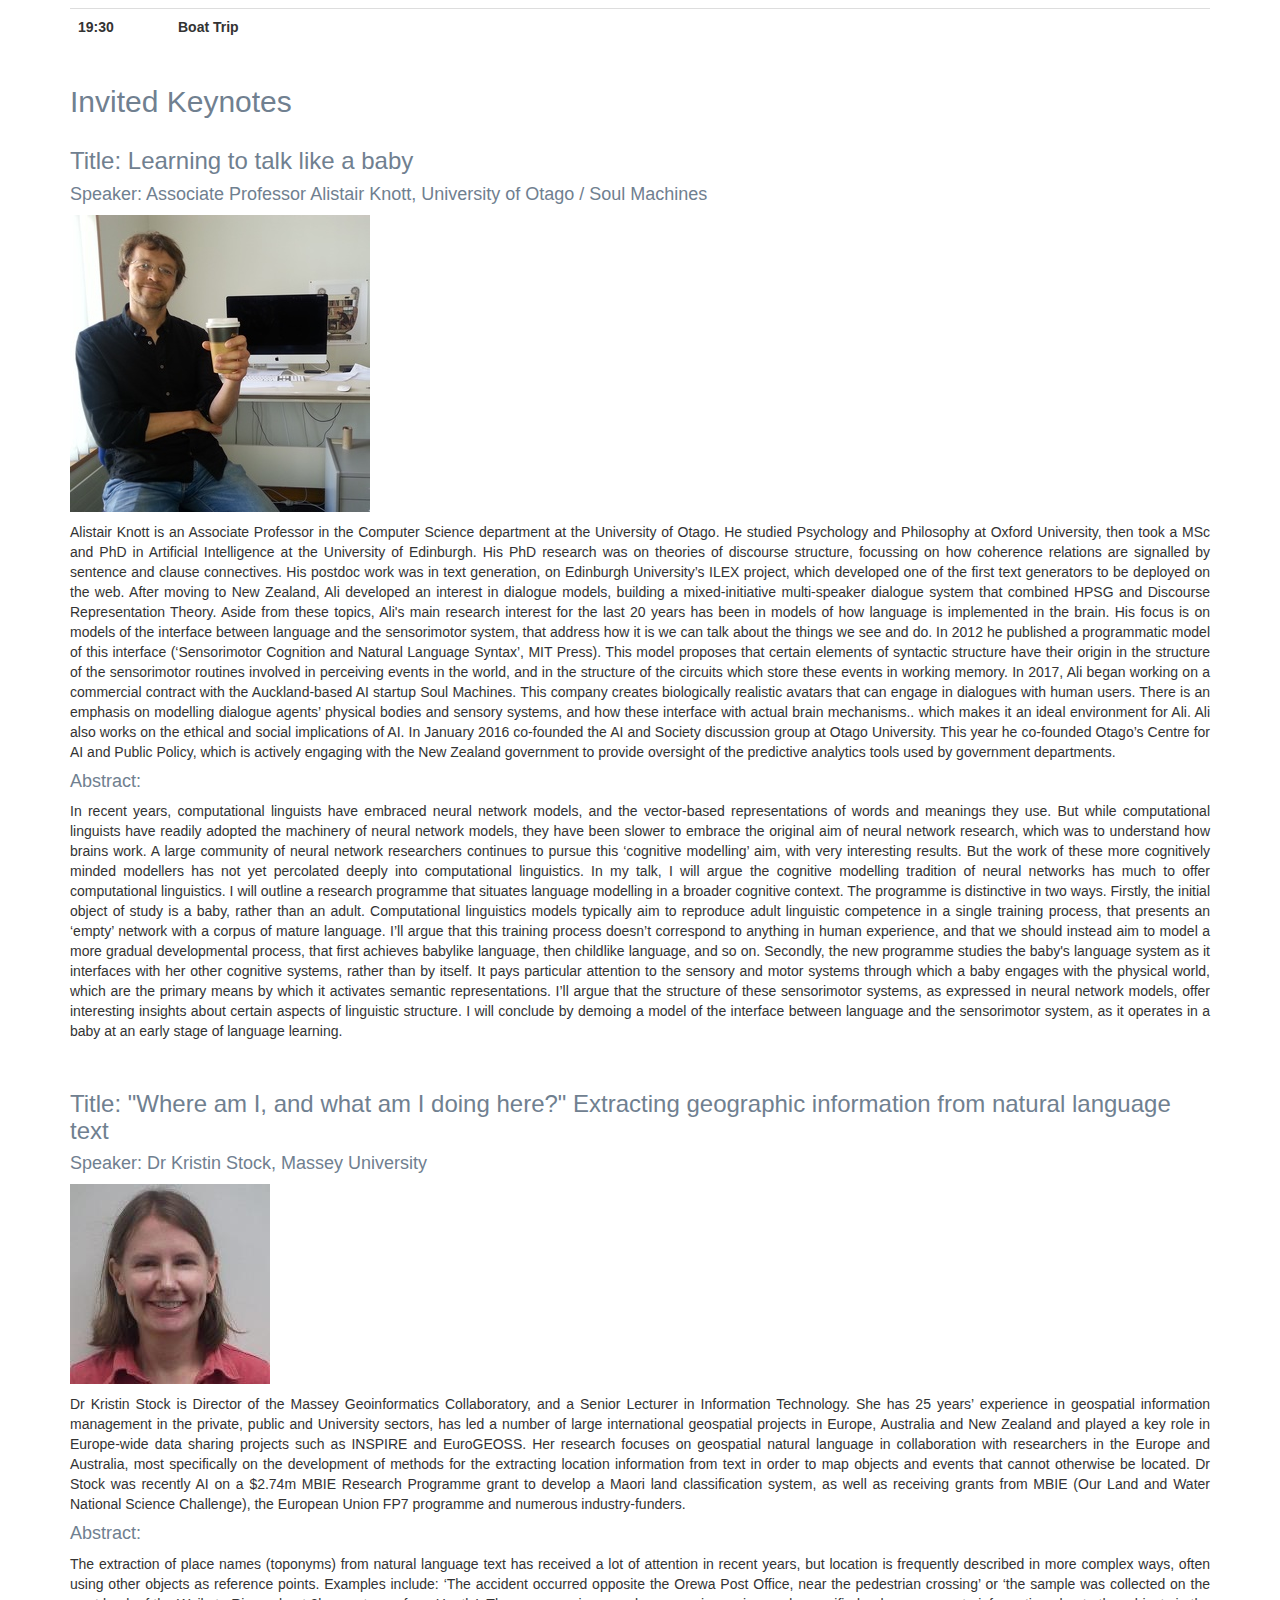
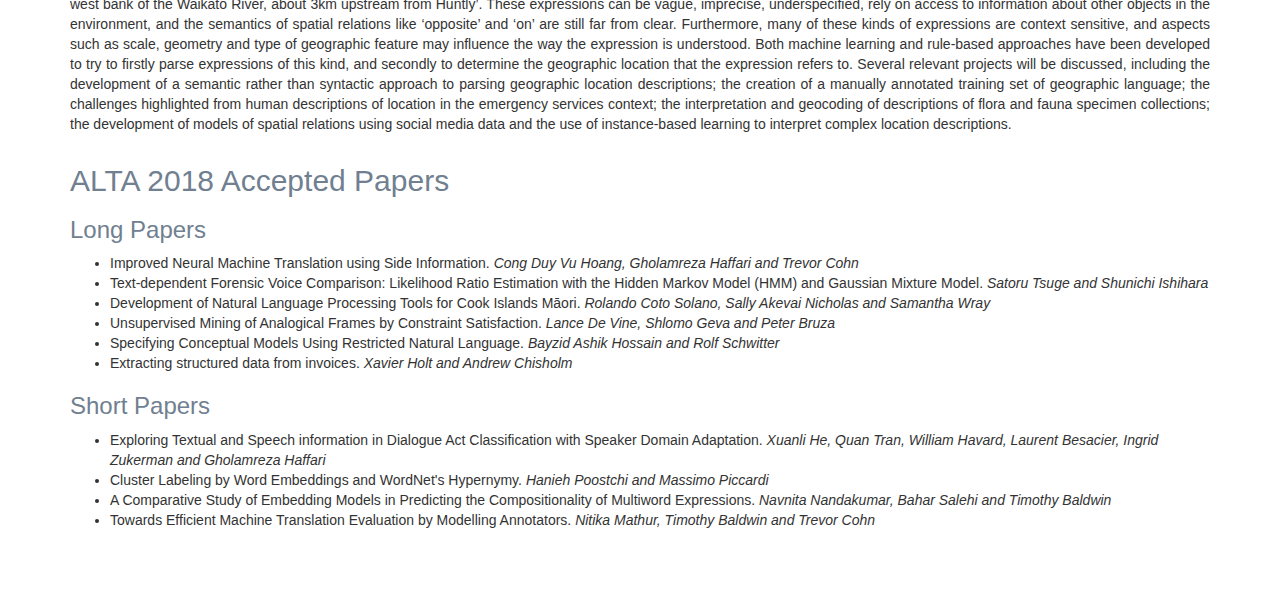
==== commit 8df64716: "modified contents" ====
--- a/accepted_papers.html
+++ b/accepted_papers.html
@@ -148,7 +148,7 @@
 			</tr>	
 			<tr>
 			<tr>
-			<th scope="row">16:50</th>
+			<th scope="row">16:45</th>
 			<td colspan="2">End of Day 1</td>
 			</tr>
 			<tr>
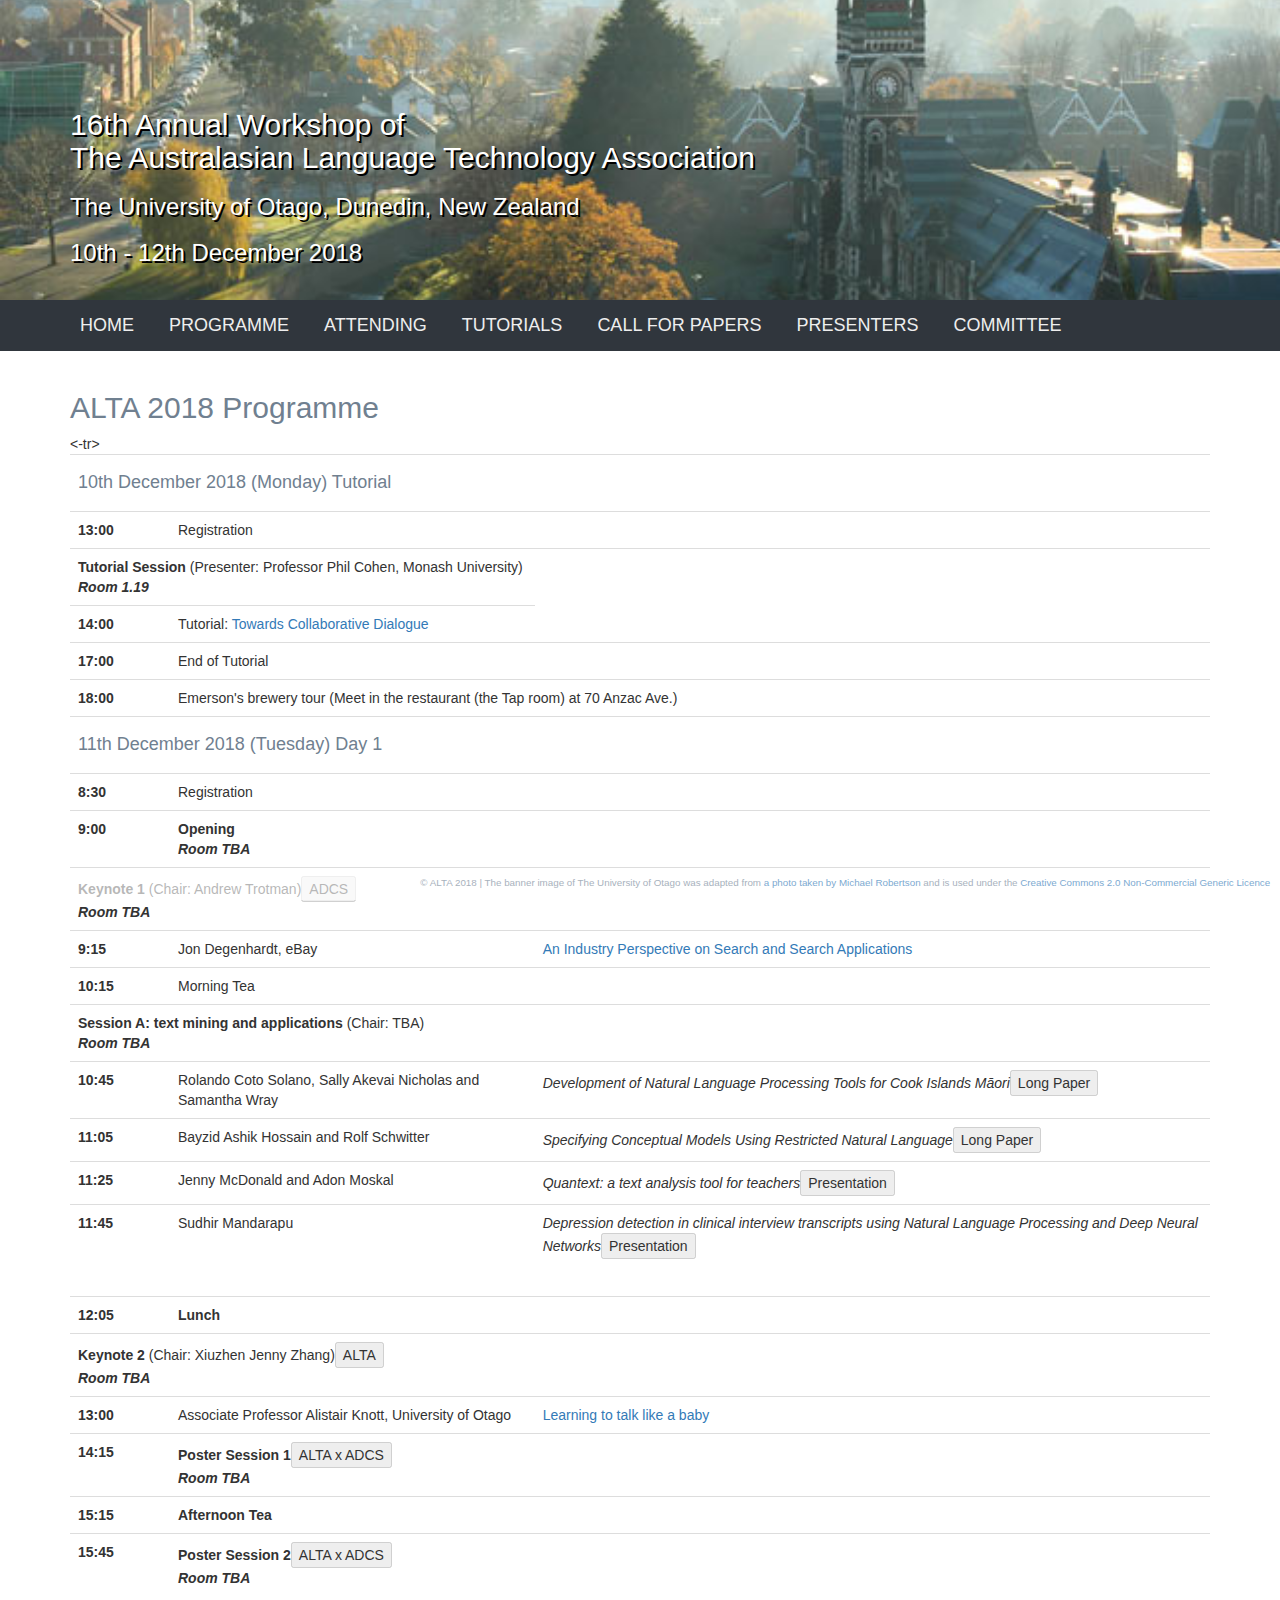
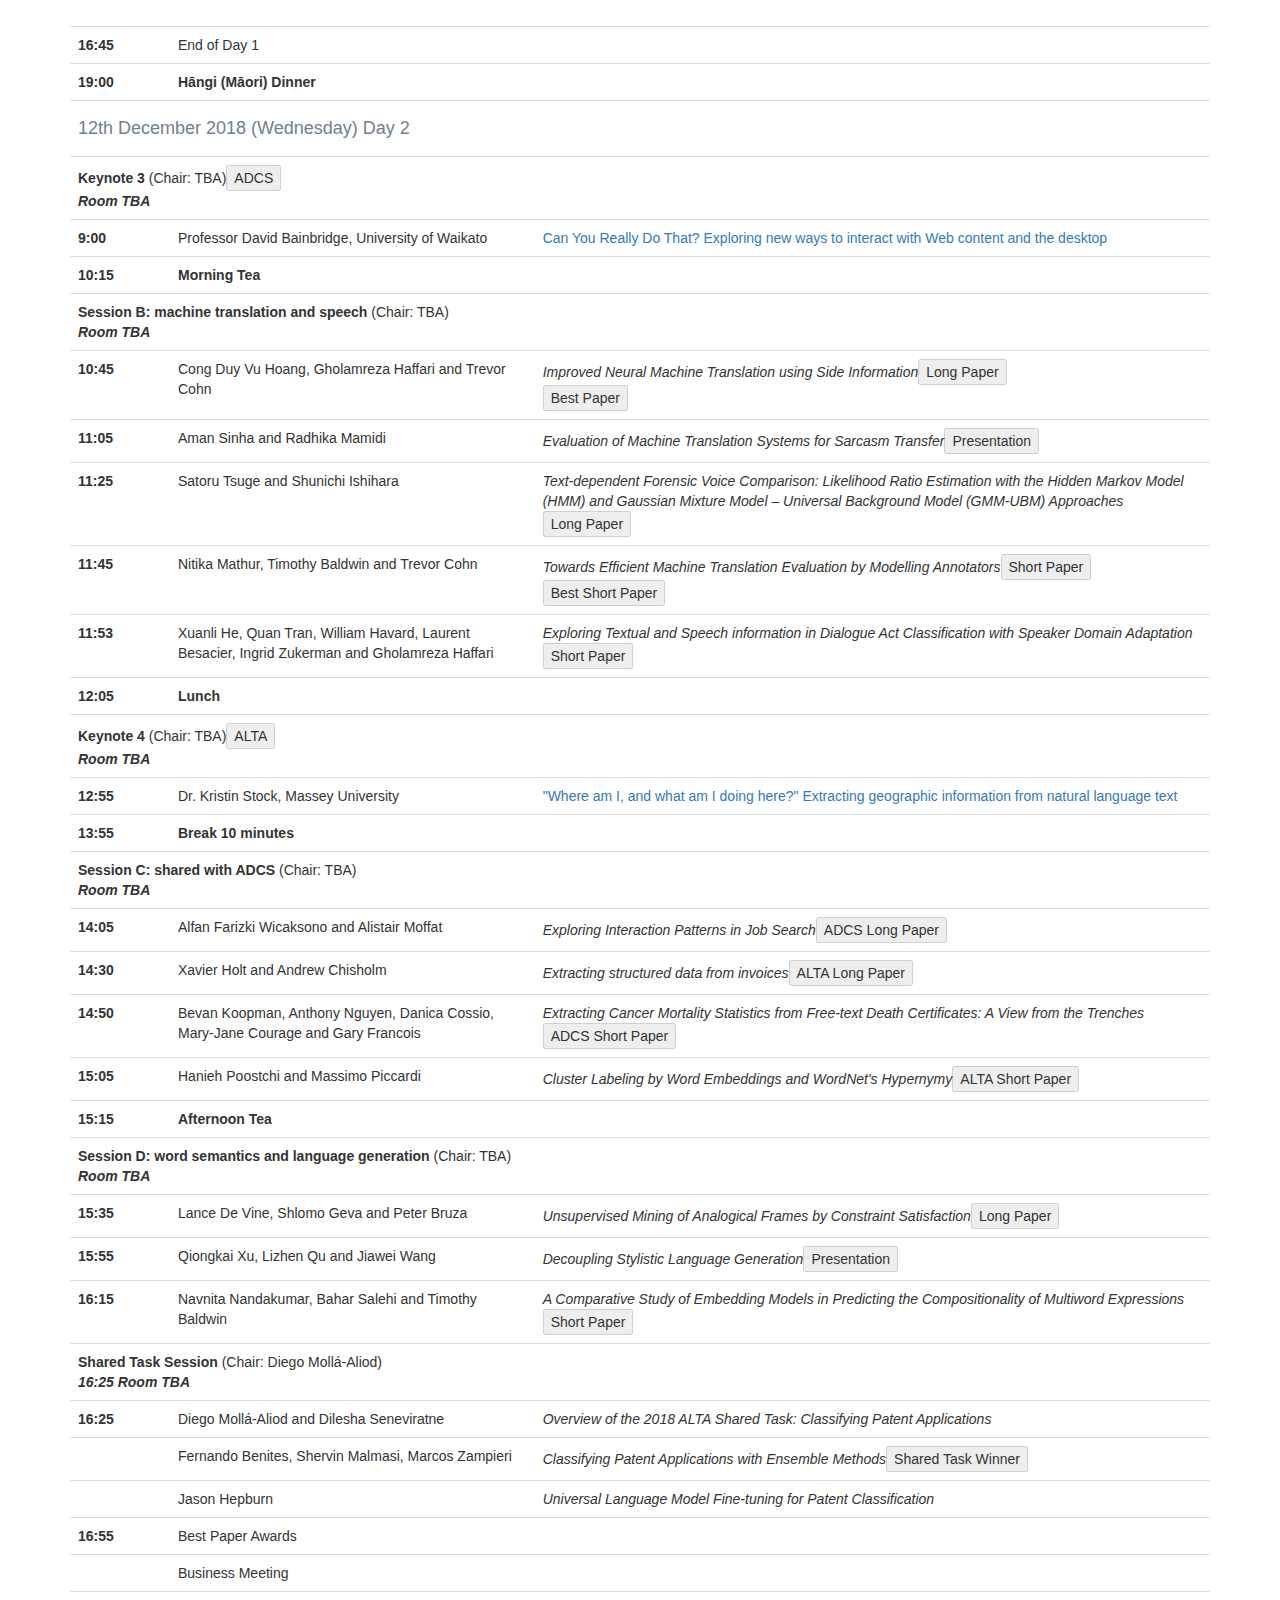
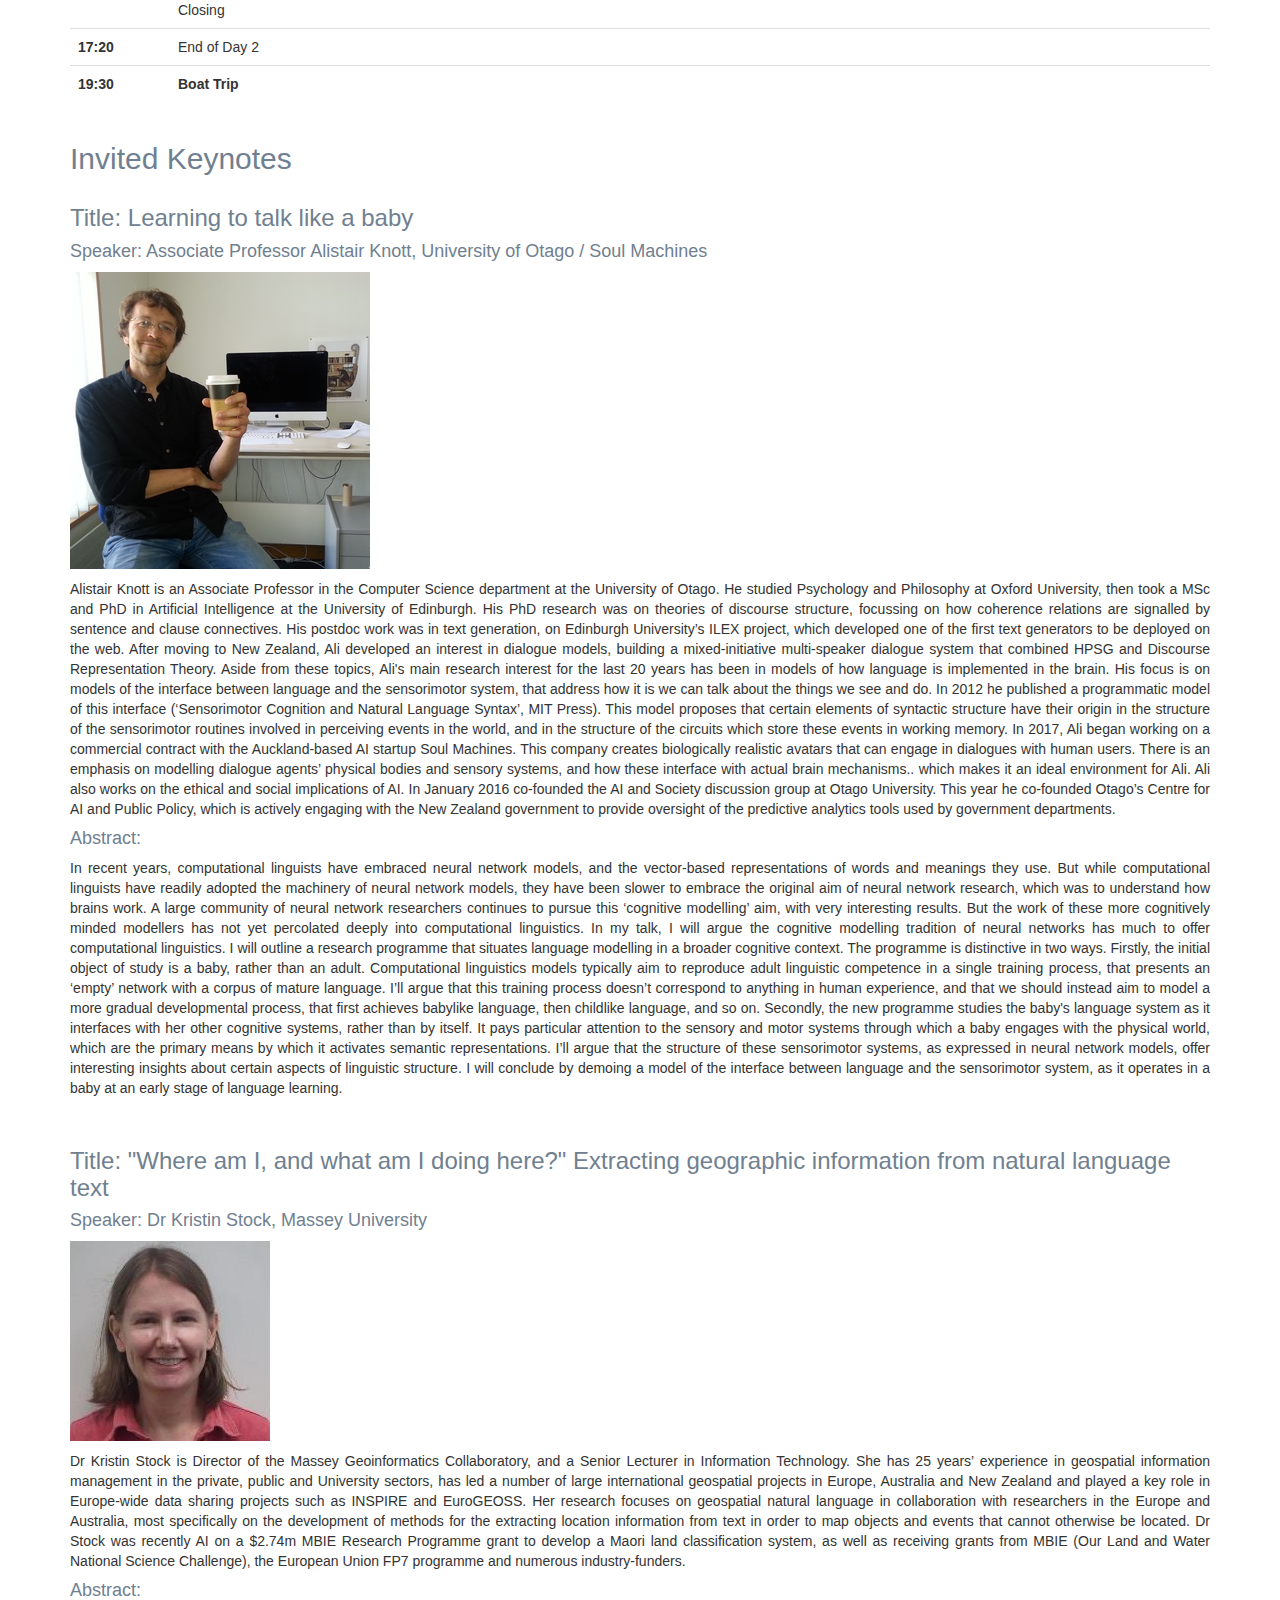
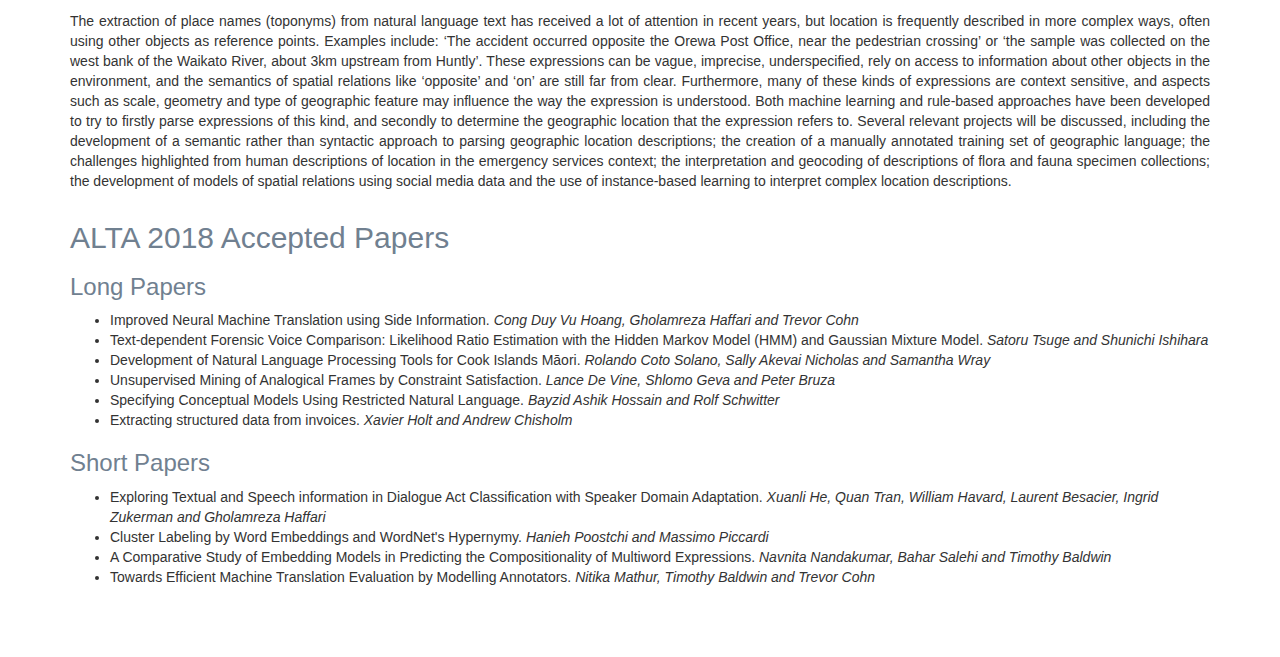
==== commit cd3319dd: "modified programme" ====
--- a/accepted_papers.html
+++ b/accepted_papers.html
@@ -60,12 +60,12 @@
 		<table class="table">
 		<tbody>
 			<tr><td colspan="3"><h4>10th December 2018 (Monday) Tutorial</h4></td></tr>
-			<!--tr>
-			<th scope="row">14:00</th>
+			<-tr>
+			<th scope="row">13:00</th>
 			<td colspan="2">Registration</td>
-			</tr-->
-			<tr>
-			<td colspan="3"><b>Tutorial Session</b> (Presenter: Professor  Phil Cohen, Monash University)</br><b><i>Room TBA</i></b></td>
+			</tr>
+			<tr>
+			<td colspan="3"><b>Tutorial Session</b> (Presenter: Professor  Phil Cohen, Monash University)</br><b><i>Room 1.19</i></b></td>
 			</tr>
 			<tr>
 			<th scope="row">14:00</th>
@@ -77,7 +77,7 @@
 			</tr>
 			<tr>
 			<th scope="row">18:00</th>
-			<td colspan="2">Brewery Tour</td>
+			<td colspan="2">Emerson's brewery tour (Meet in the restaurant (the Tap room) at 70 Anzac Ave.)</td>
 			</tr>			
 			<tr><td colspan="3"><h4>11th December 2018 (Tuesday) Day 1 </h4></td></tr>
 			<tr>
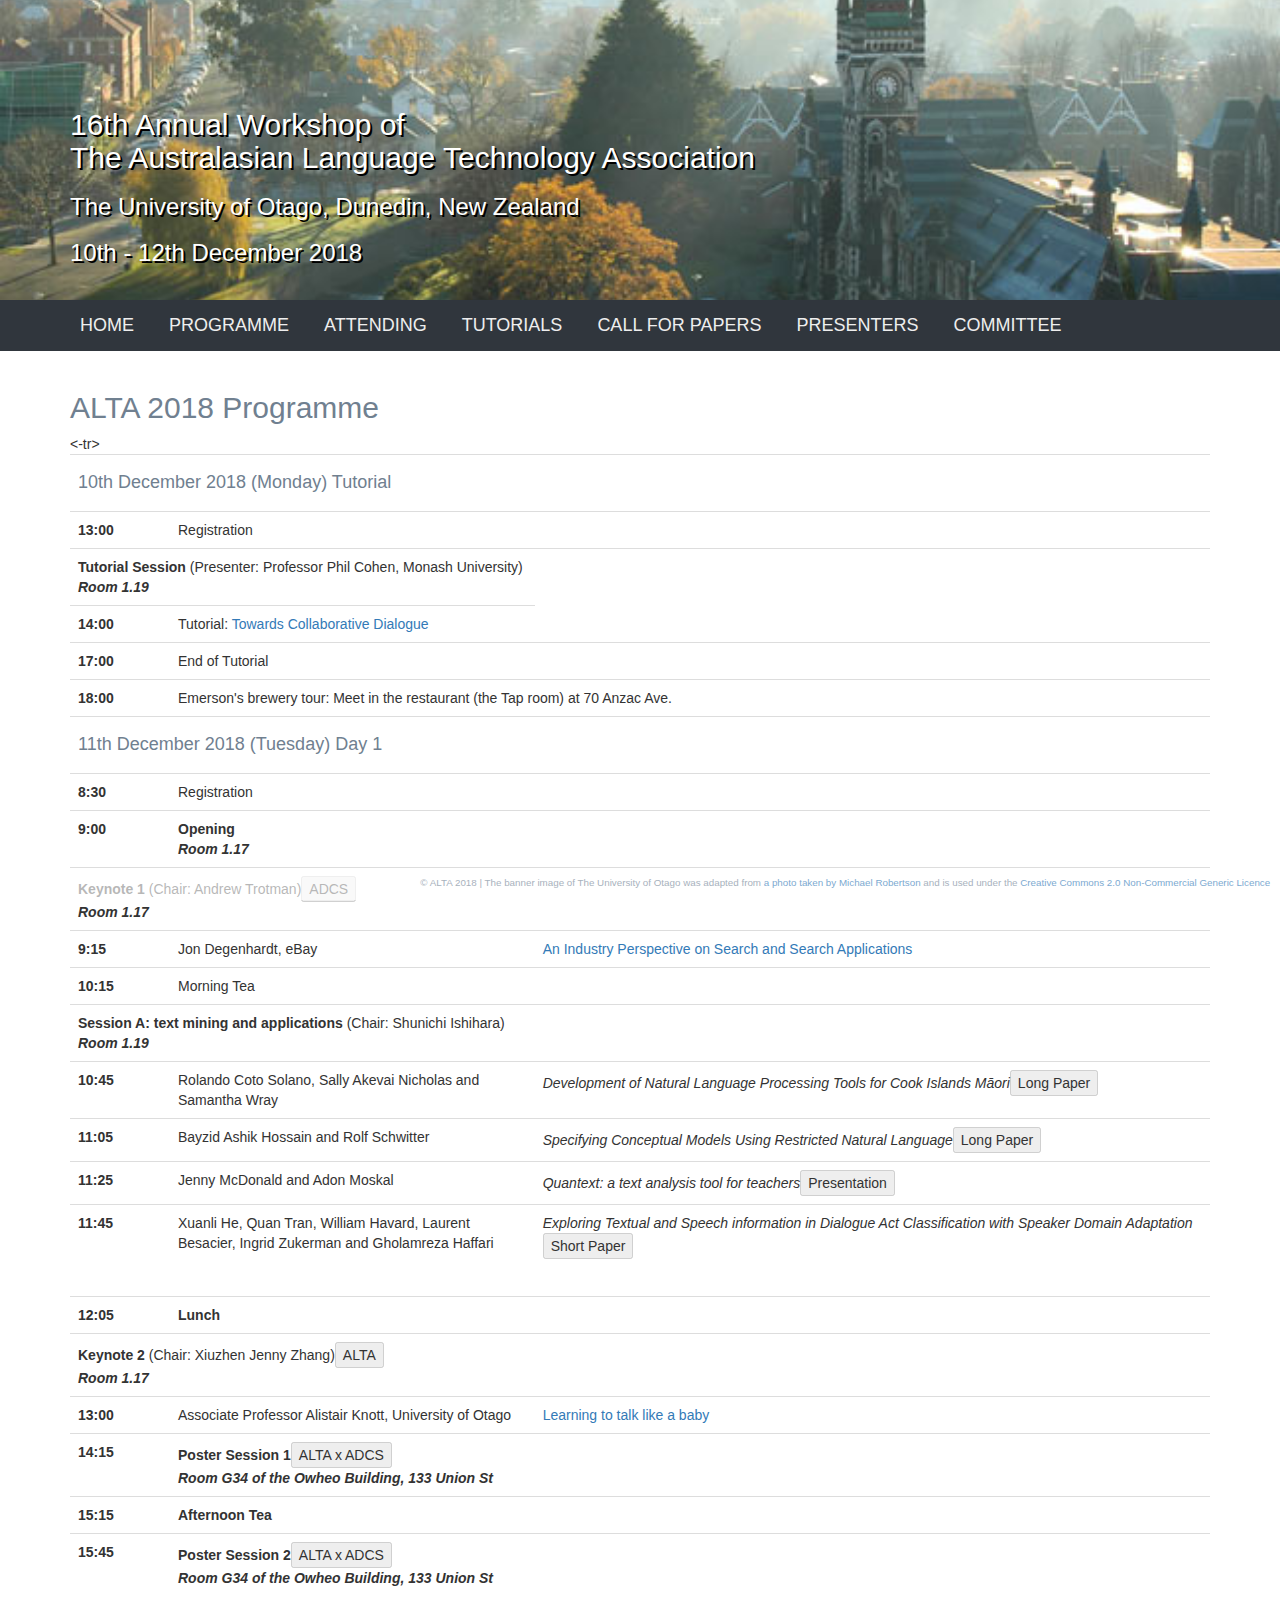
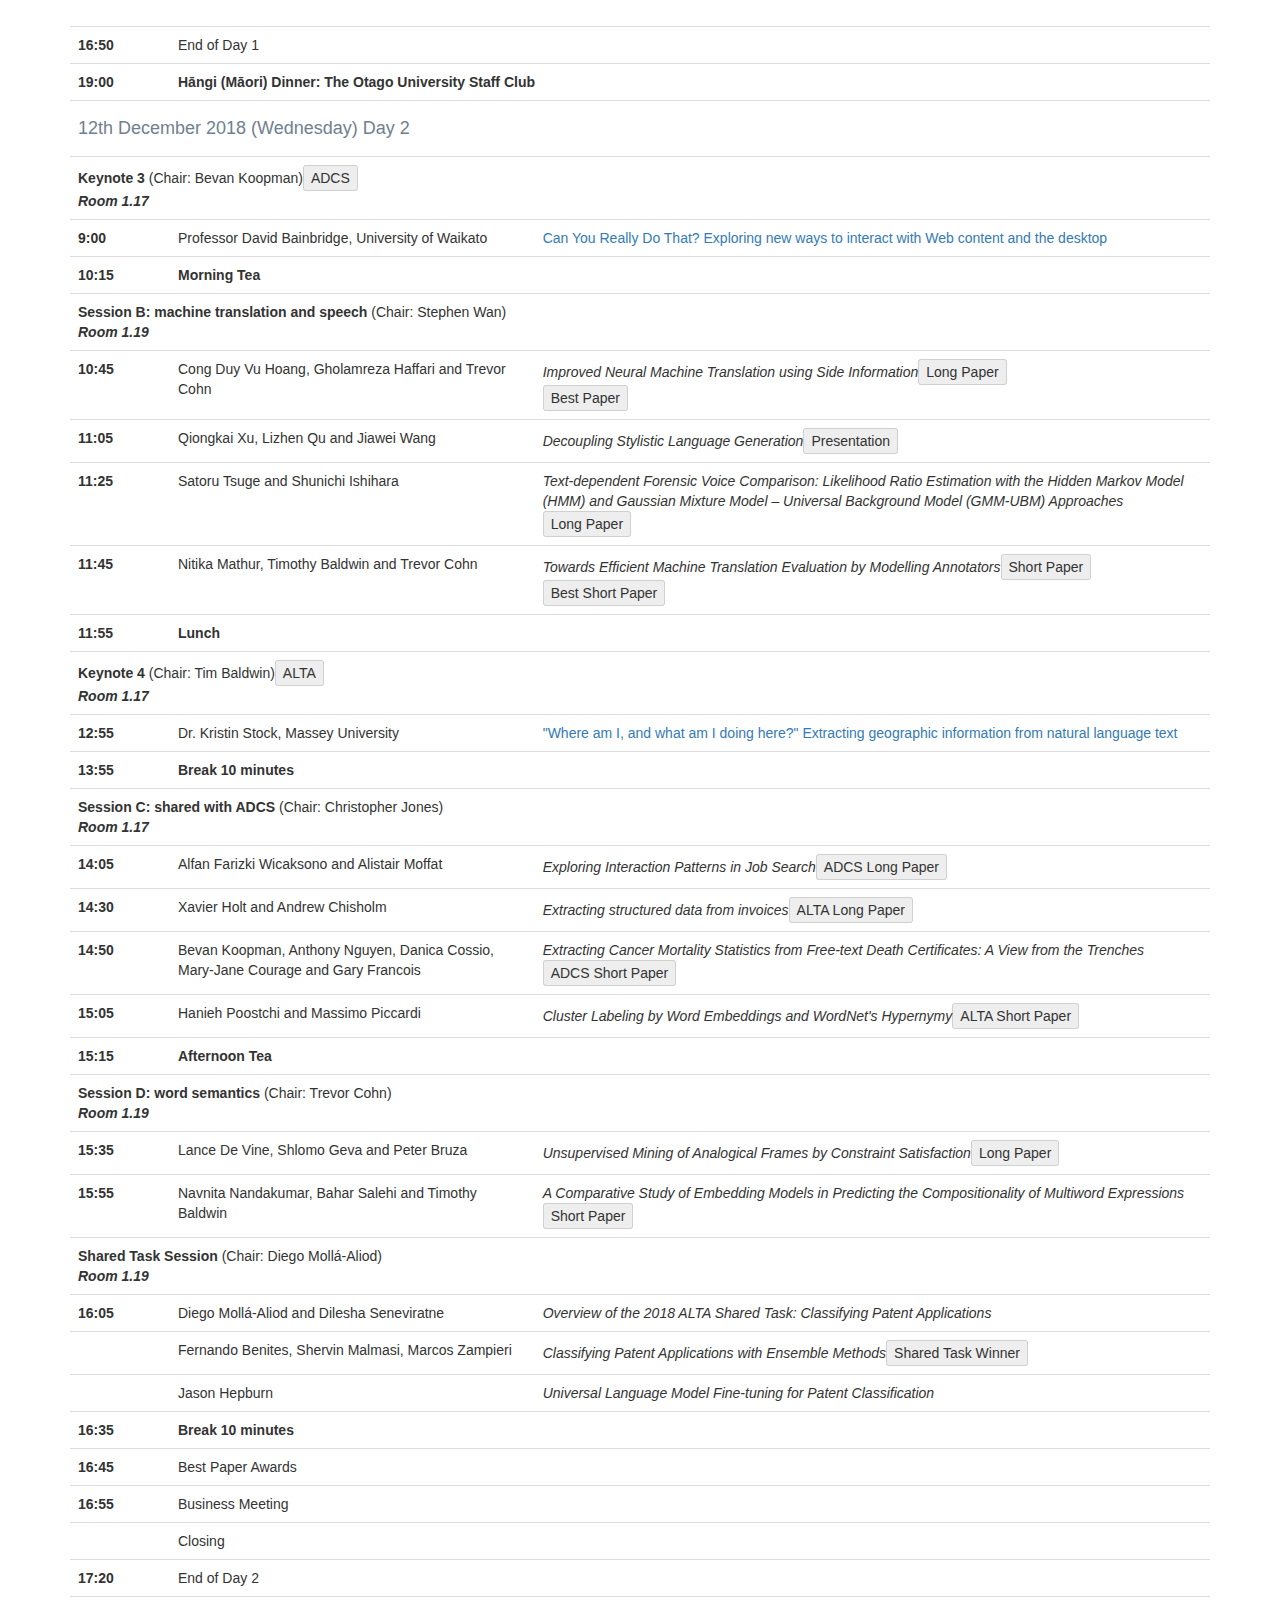
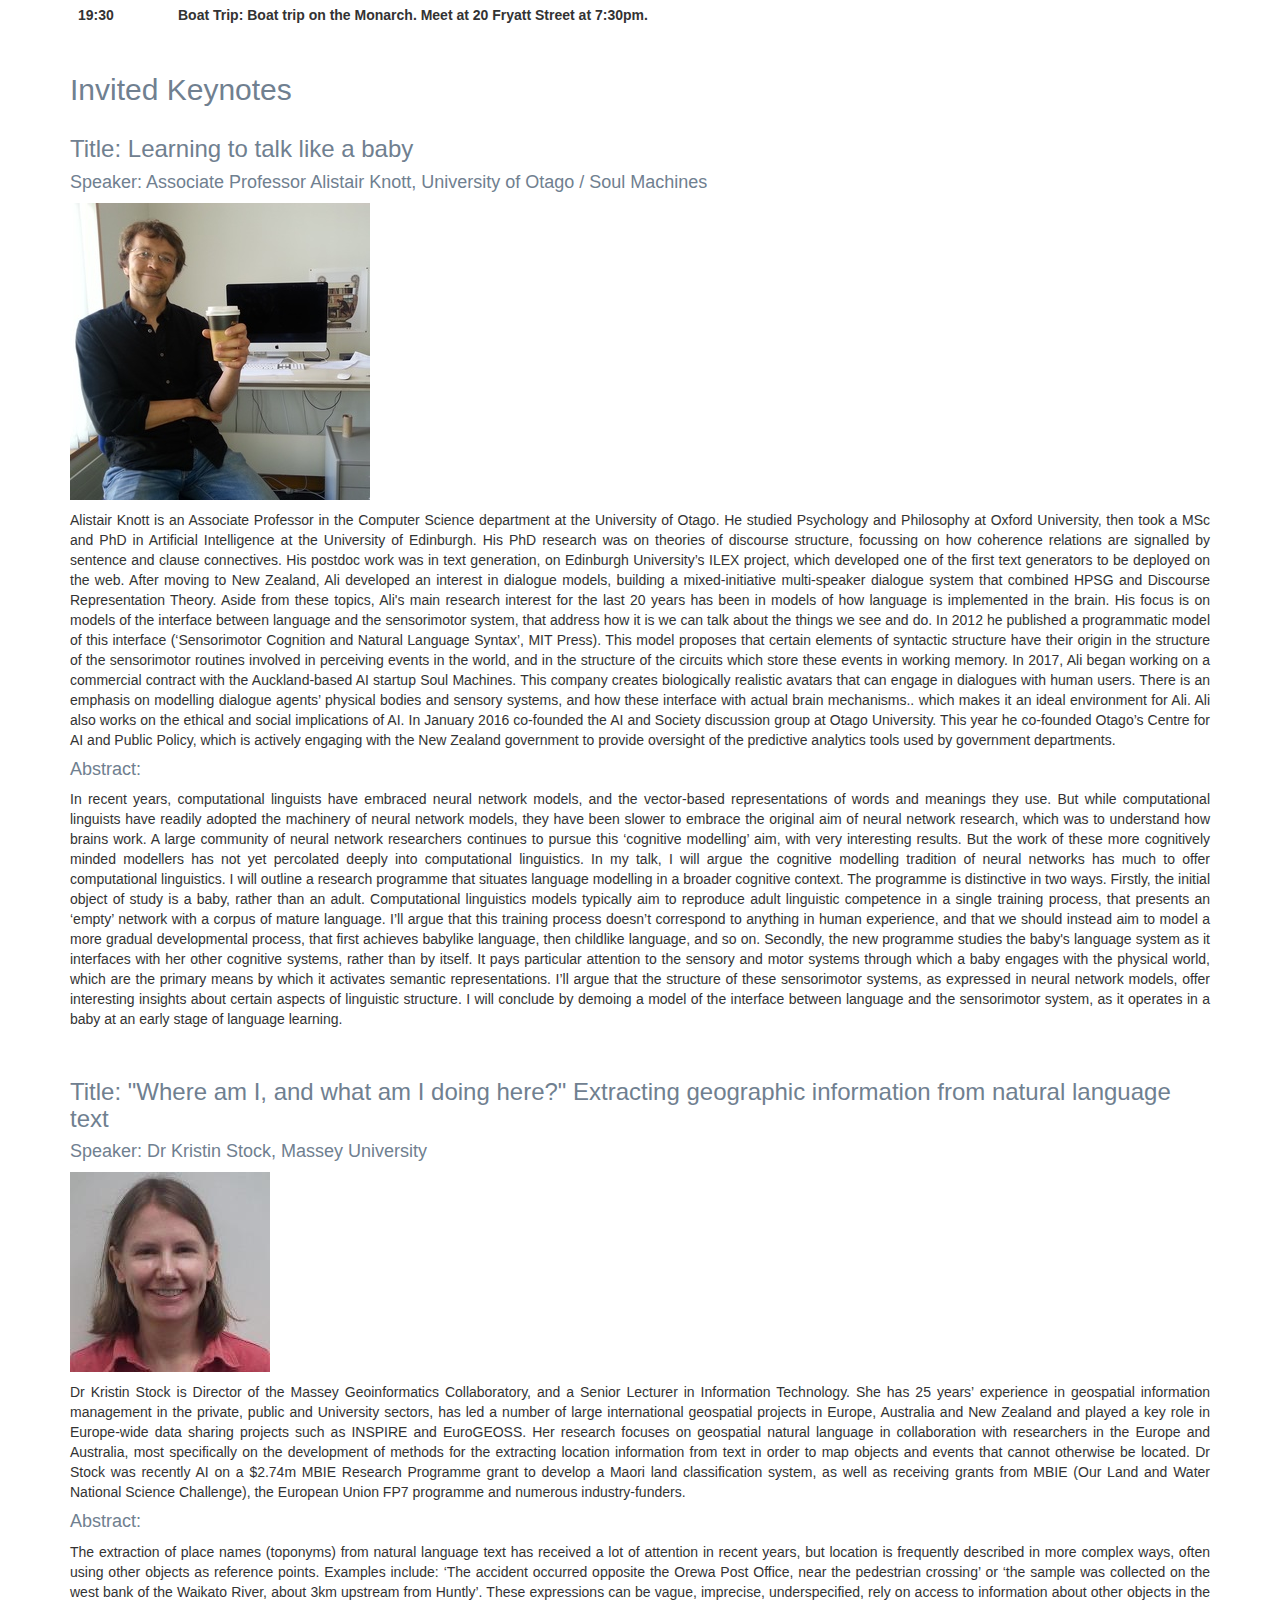
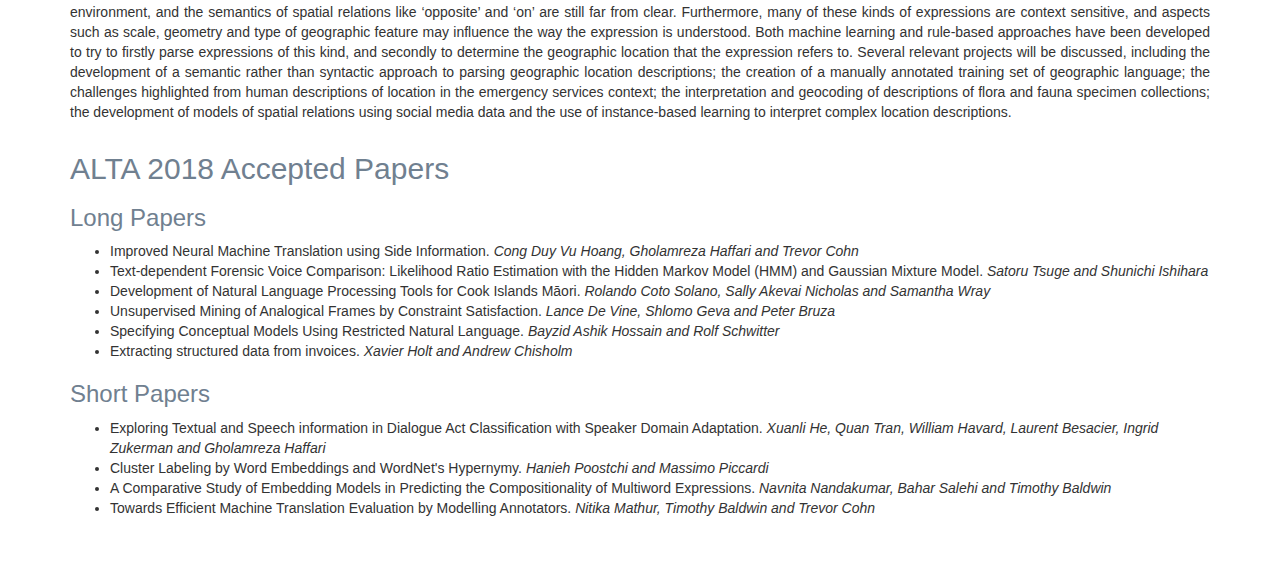
==== commit f10114db: "modified programme" ====
--- a/accepted_papers.html
+++ b/accepted_papers.html
@@ -77,7 +77,7 @@
 			</tr>
 			<tr>
 			<th scope="row">18:00</th>
-			<td colspan="2">Emerson's brewery tour (Meet in the restaurant (the Tap room) at 70 Anzac Ave.)</td>
+			<td colspan="2">Emerson's brewery tour: Meet in the restaurant (the Tap room) at 70 Anzac Ave.</td>
 			</tr>			
 			<tr><td colspan="3"><h4>11th December 2018 (Tuesday) Day 1 </h4></td></tr>
 			<tr>
@@ -86,10 +86,10 @@
 			</tr>
 			<tr>
 			<th scope="row">9:00</th>
-				<td colspan="2"><b>Opening</b></br><b><i>Room TBA</i></b></td>
-			</tr>
-			<tr>
-			<td colspan="3"><b>Keynote 1</b> (Chair: Andrew Trotman)<button type="button" disabled>ADCS</button></br><b><i>Room TBA</i></b></td>
+				<td colspan="2"><b>Opening</b></br><b><i>Room 1.17</i></b></td>
+			</tr>
+			<tr>
+			<td colspan="3"><b>Keynote 1</b> (Chair: Andrew Trotman)<button type="button" disabled>ADCS</button></br><b><i>Room 1.17</i></b></td>
 			</tr>
 			<tr>
 			<th scope="row">9:15</th>
@@ -100,7 +100,7 @@
 			<td colspan="2">Morning Tea</td>
 			</tr>
 			<tr>
-			<td colspan="3"><b>Session A: text mining and applications</b> (Chair: TBA)</br><b><i>Room TBA</i></b></td>
+			<td colspan="3"><b>Session A: text mining and applications</b> (Chair: Shunichi Ishihara)</br><b><i>Room 1.19</i></b></td>
 			</tr>
 			<tr>
 			<th scope="row">10:45</th>
@@ -119,8 +119,8 @@
 			</tr>
 			<tr>
 			<th scope="row">11:45</th>
-			<td>Sudhir Mandarapu</td>
-			<td><i>Depression detection in clinical interview transcripts using Natural Language Processing and Deep Neural Networks</i><button type="button" disabled>Presentation</button></td>
+			<td>Xuanli He, Quan Tran, William Havard, Laurent Besacier, Ingrid Zukerman and Gholamreza Haffari</td>
+			<td><i>Exploring Textual and Speech information in Dialogue Act Classification with Speaker Domain Adaptation</i><button type="button" disabled>Short Paper</button></td>
 			</tr>
 			<tr>
 			<tr>
@@ -128,7 +128,7 @@
 			<td colspan="2"><b>Lunch</b></td>
 			</tr>
 			<tr>
-			<td colspan="3"><b>Keynote 2</b> (Chair: Xiuzhen Jenny Zhang)<button type="button" disabled>ALTA</button></br><b><i>Room TBA</i></b></td>
+			<td colspan="3"><b>Keynote 2</b> (Chair: Xiuzhen Jenny Zhang)<button type="button" disabled>ALTA</button></br><b><i>Room 1.17</i></b></td>
 			</tr>
 			<tr>
 			<th scope="row">13:00</th>
@@ -136,7 +136,7 @@
 			</tr>
 			<tr>
 			<th scope="row">14:15</th>
-			<td colspan="3"><b>Poster Session 1</b><button type="button" disabled>ALTA x ADCS</button><br><b><i>Room TBA</i></b></td>
+			<td colspan="3"><b>Poster Session 1</b><button type="button" disabled>ALTA x ADCS</button><br><b><i>Room G34 of the Owheo Building, 133 Union St</i></b></td>
 			</tr>	
 			<tr>
 			<th scope="row">15:15</th>
@@ -144,20 +144,20 @@
 			</tr>
 			<tr>
 			<th scope="row">15:45</th>
-			<td colspan="3"><b>Poster Session 2</b><button type="button" disabled>ALTA x ADCS</button><br><b><i>Room TBA</i></b></td>
+			<td colspan="3"><b>Poster Session 2</b><button type="button" disabled>ALTA x ADCS</button><br><b><i>Room G34 of the Owheo Building, 133 Union St</i></b></td>
 			</tr>	
 			<tr>
 			<tr>
-			<th scope="row">16:45</th>
+			<th scope="row">16:50</th>
 			<td colspan="2">End of Day 1</td>
 			</tr>
 			<tr>
 			<th scope="row">19:00</th>
-			<td colspan="2"><b>Hāngi (Māori) Dinner</b></td>
+			<td colspan="2"><b>Hāngi (Māori) Dinner: The Otago University Staff Club </b></td>
 			</tr>
 			<tr><td colspan="3"><h4>12th December 2018 (Wednesday) Day 2 </h4></td></tr>
 			<tr>
-			<td colspan="3"><b>Keynote 3</b> (Chair: TBA)<button type="button" disabled>ADCS</button></br><b><i>Room TBA</i></b></td>
+			<td colspan="3"><b>Keynote 3</b> (Chair: Bevan Koopman)<button type="button" disabled>ADCS</button></br><b><i>Room 1.17</i></b></td>
 			</tr>
 			<tr>
 			<th scope="row">9:00</th>
@@ -168,7 +168,7 @@
 			<td colspan="2"><b>Morning Tea</b></td>
 			</tr>
 			<tr>	
-			<td colspan="3"><b>Session B: machine translation and speech</b> (Chair: TBA)</br><b><i>Room TBA</i></b></td>
+			<td colspan="3"><b>Session B: machine translation and speech</b> (Chair: Stephen Wan)</br><b><i>Room 1.19</i></b></td>
 			</tr>
 			<tr>
 			<th scope="row">10:45</th>
@@ -177,8 +177,8 @@
 			</tr>
 			<tr>
 			<th scope="row">11:05</th>
-			<td>Aman Sinha and Radhika Mamidi</td>
-			<td><i>Evaluation of Machine Translation Systems for Sarcasm Transfer</i><button type="button" disabled>Presentation</button></td>
+			<td>Qiongkai Xu, Lizhen Qu and Jiawei Wang</td>
+			<td><i>Decoupling Stylistic Language Generation</i><button type="button" disabled>Presentation</button></td>
 			</tr>
 			<tr>
 			<th scope="row">11:25</th>
@@ -191,16 +191,11 @@
 			<td><i>Towards Efficient Machine Translation Evaluation by Modelling Annotators</i><button type="button" disabled>Short Paper</button><br><button type="button" disabled>Best Short Paper</button></td>
 			</tr>
 			<tr>
-			<th scope="row">11:53</th>
-			<td>Xuanli He, Quan Tran, William Havard, Laurent Besacier, Ingrid Zukerman and Gholamreza Haffari</td>
-			<td><i>Exploring Textual and Speech information in Dialogue Act Classification with Speaker Domain Adaptation</i><button type="button" disabled>Short Paper</button></td>
-			</tr>
-			<tr>
-			<th scope="row">12:05</th>
+			<th scope="row">11:55</th>
 			<td colspan="2"><b>Lunch</b></td>
 			</tr>
 			<tr>
-			<td colspan="3"><b>Keynote 4</b> (Chair: TBA)<button type="button" disabled>ALTA</button></br><b><i>Room TBA</i></b></td>
+			<td colspan="3"><b>Keynote 4</b> (Chair: Tim Baldwin)<button type="button" disabled>ALTA</button></br><b><i>Room 1.17</i></b></td>
 			</tr>
 			<tr>
 			<th scope="row">12:55</th>
@@ -211,7 +206,7 @@
 			<td colspan="2"><b>Break 10 minutes</b></td>
 			</tr>
 			<tr>
-			<td colspan="3"><b>Session C: shared with ADCS</b> (Chair: TBA)</br><b><i>Room TBA</i></b></td>
+			<td colspan="3"><b>Session C: shared with ADCS</b> (Chair: Christopher Jones)</br><b><i>Room 1.17</i></b></td>
 			</tr>
 			<tr>
 			<th scope="row">14:05</th>
@@ -237,9 +232,7 @@
 			<th scope="row">15:15</th>
 			<td colspan="2"><b>Afternoon Tea</b></td>
 			</tr>
-			
-
-			<td colspan="3"><b>Session D: word semantics and language generation</b> (Chair: TBA)</br><b><i>Room TBA</i></b></td>
+			<td colspan="3"><b>Session D: word semantics</b> (Chair: Trevor Cohn)</br><b><i>Room 1.19</i></b></td>
 			</tr>
 			<tr>
 			<th scope="row">15:35</th>
@@ -248,20 +241,14 @@
 			</tr>
 			<tr>
 			<th scope="row">15:55</th>
-			<td>Qiongkai Xu, Lizhen Qu and Jiawei Wang</td>
-			<td><i>Decoupling Stylistic Language Generation</i><button type="button" disabled>Presentation</button></td>
-			</tr>
-			<tr>
-			<th scope="row">16:15</th>
 			<td>Navnita Nandakumar, Bahar Salehi and Timothy Baldwin</td>
 			<td><i>A Comparative Study of Embedding Models in Predicting the Compositionality of Multiword Expressions</i><button type="button" disabled>Short Paper</button></td>
 			</tr>
-
-			<tr>
-			<td colspan="3"><b>Shared Task Session</b> (Chair: Diego Mollá-Aliod)</br><b><i>16:25 Room TBA</i></b></td>
-			</tr>
-			<tr>
-			<th scope="row">16:25</th>
+			<tr>
+			<td colspan="3"><b>Shared Task Session</b> (Chair: Diego Mollá-Aliod)</br><b><i>Room 1.19</i></b></td>
+			</tr>
+			<tr>
+			<th scope="row">16:05</th>
 			<td>Diego Mollá-Aliod and Dilesha Seneviratne</td>
 			<td><i>Overview of the 2018 ALTA Shared Task: Classifying Patent Applications</i></td>
 			</tr>
@@ -275,13 +262,16 @@
 			<td>Jason Hepburn</td>
 			<td><i>Universal Language Model Fine-tuning for Patent Classification</i></td>	
 			</tr>
-
+			<tr>
+			<th scope="row">16:35</th>
+			<td colspan="2"><b>Break 10 minutes</b></td>
+			</tr>
+			<tr>
+			<th scope="row">16:45</th>
+			<td colspan="2">Best Paper Awards</td>
+			</tr>
 			<tr>
 			<th scope="row">16:55</th>
-			<td colspan="2">Best Paper Awards</td>
-			</tr>
-			<tr>
-			<th scope="row"></th>
 			<td colspan="2">Business Meeting</td>
 			</tr>
 			<tr>
@@ -294,7 +284,7 @@
 			</tr>
 			<tr>
 			<th scope="row">19:30</th>
-			<td colspan="2"><b>Boat Trip</b></td>
+			<td colspan="2"><b>Boat Trip: Boat trip on the Monarch. Meet at 20 Fryatt Street at 7:30pm.</b></td>
 			</tr>
 		</tbody>
 		</table>
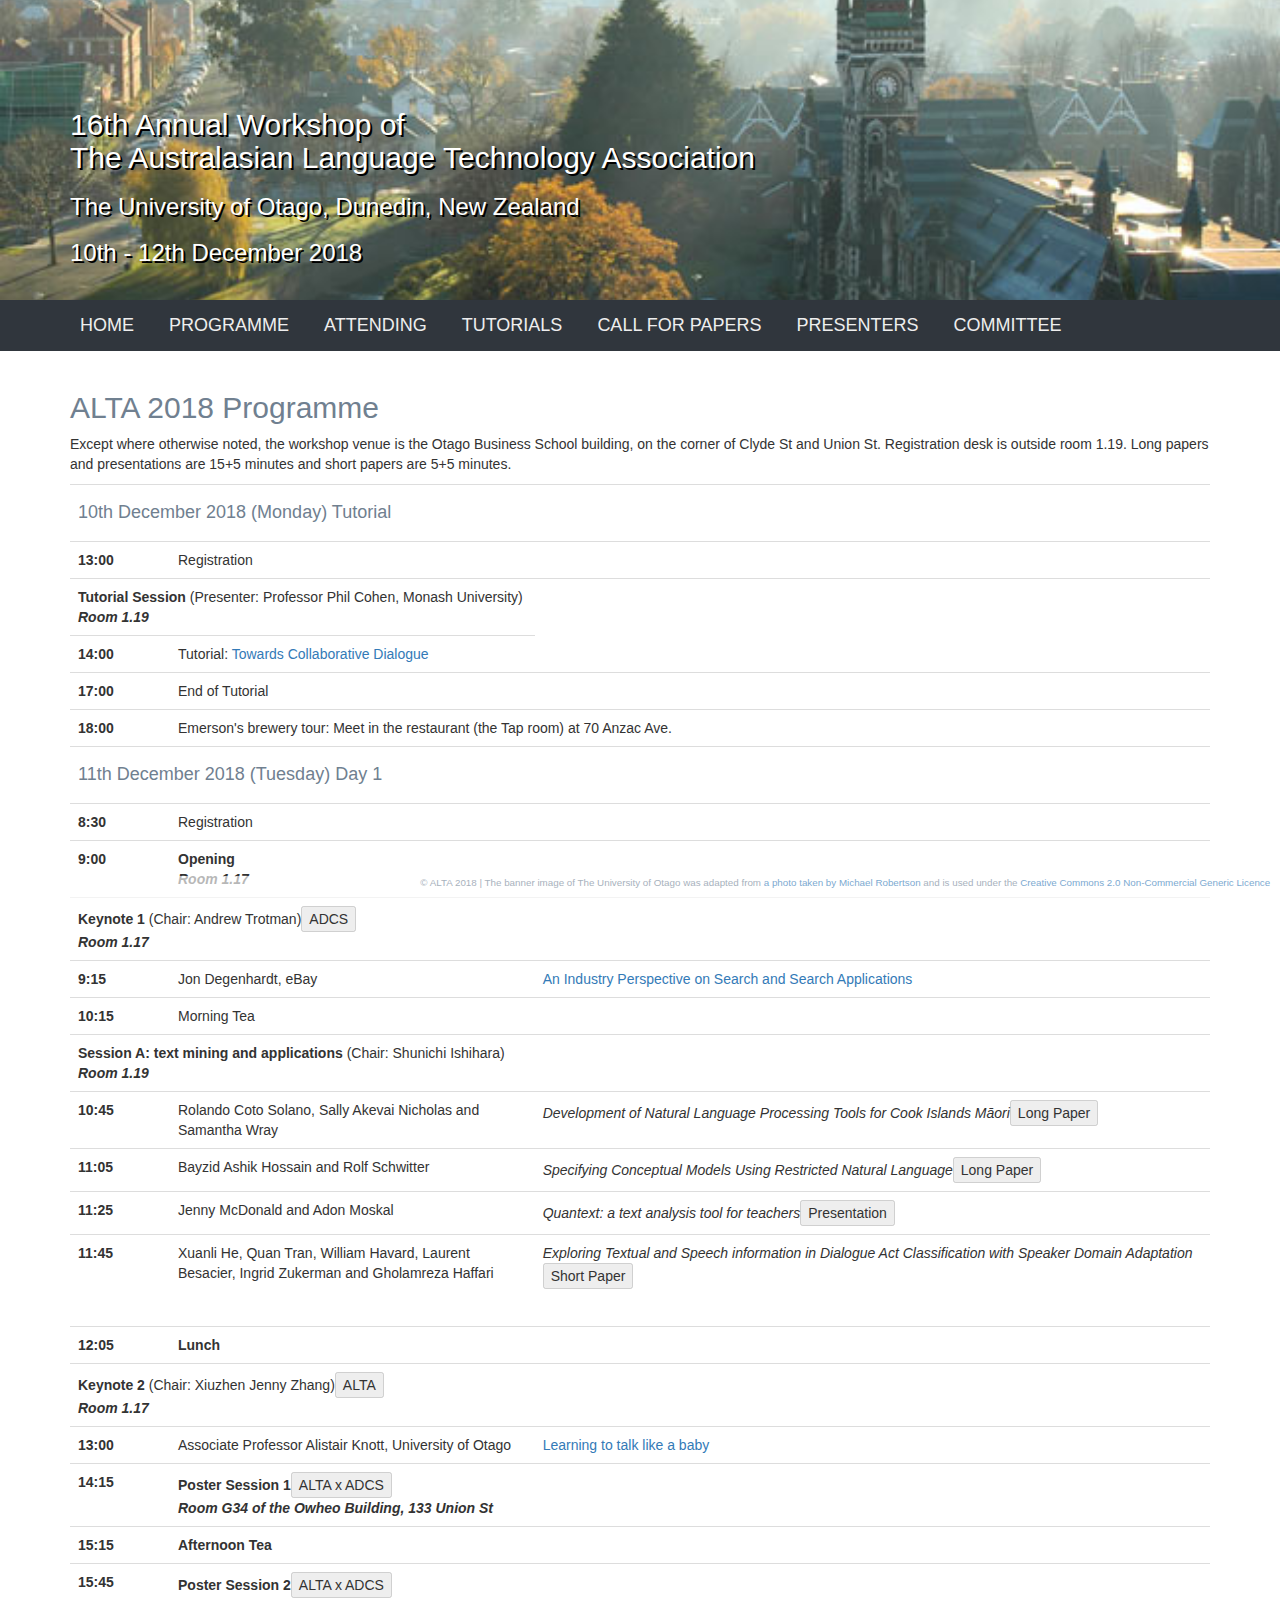
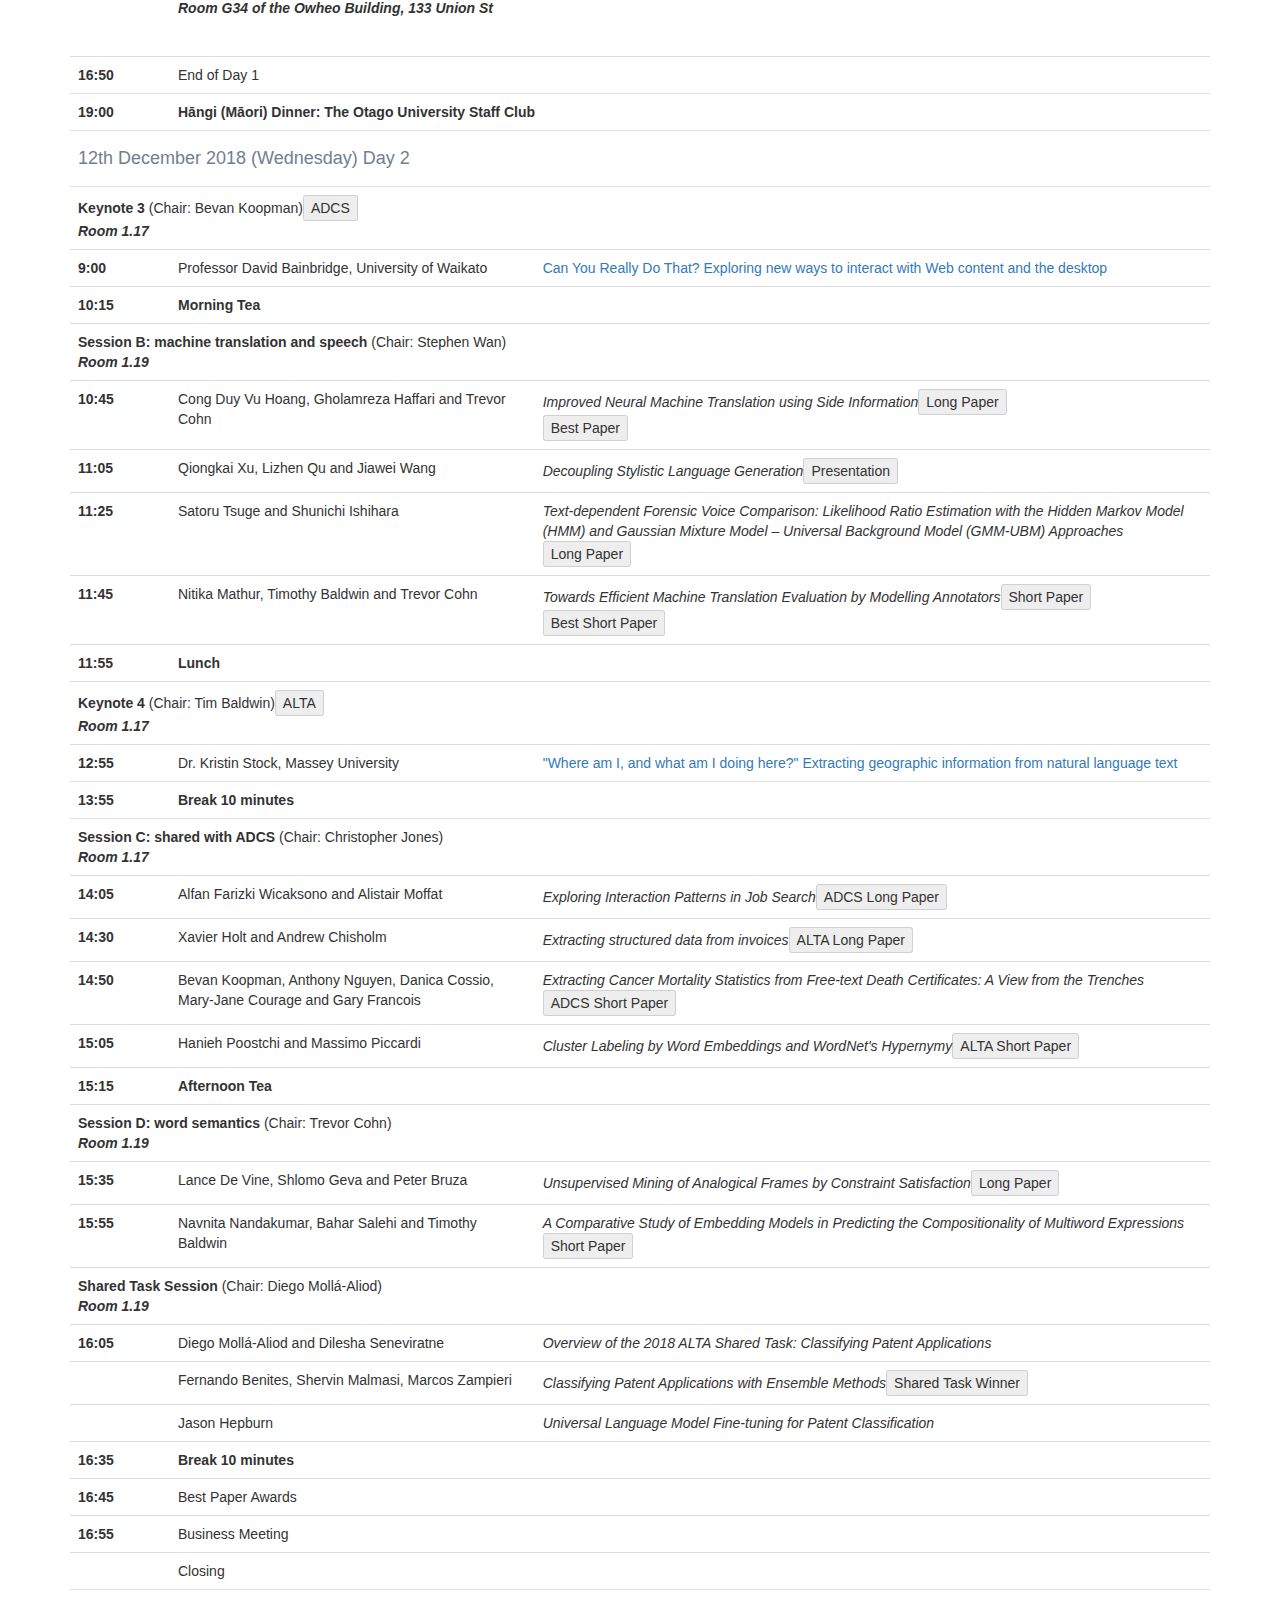
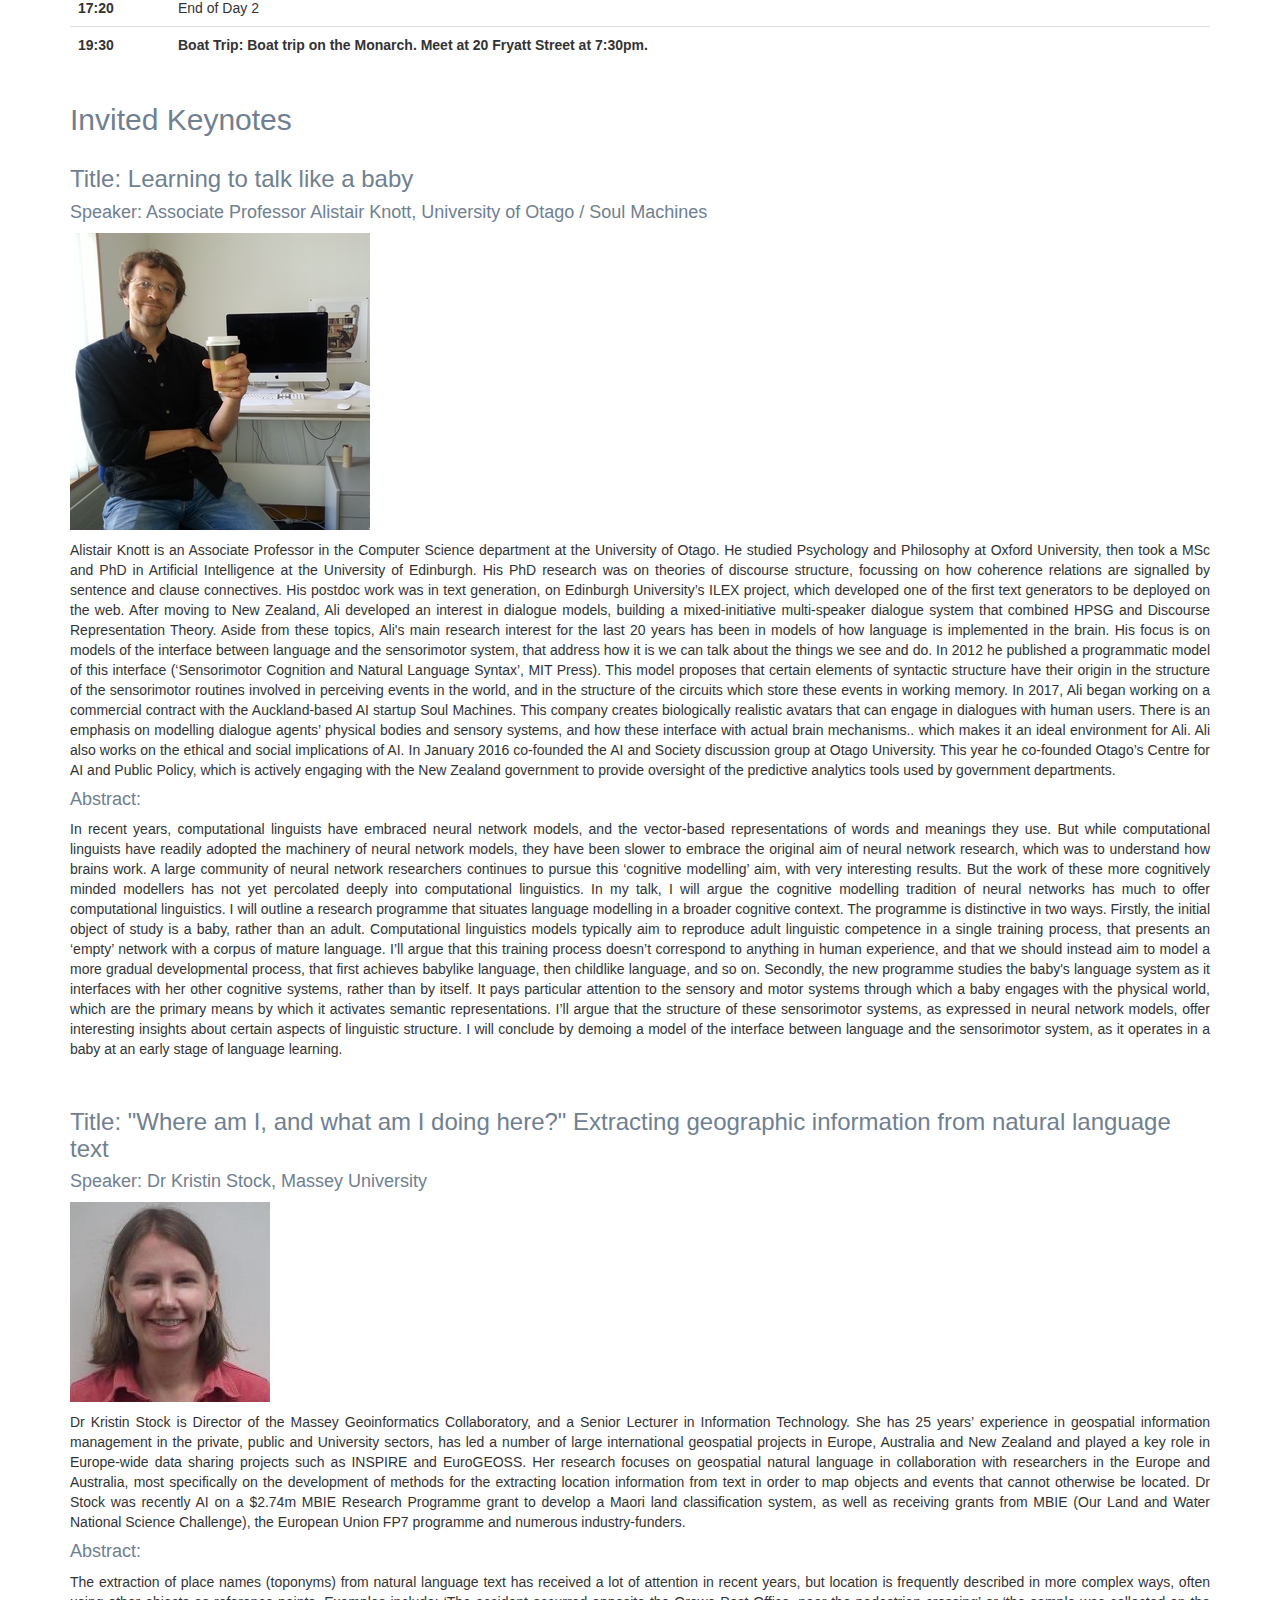
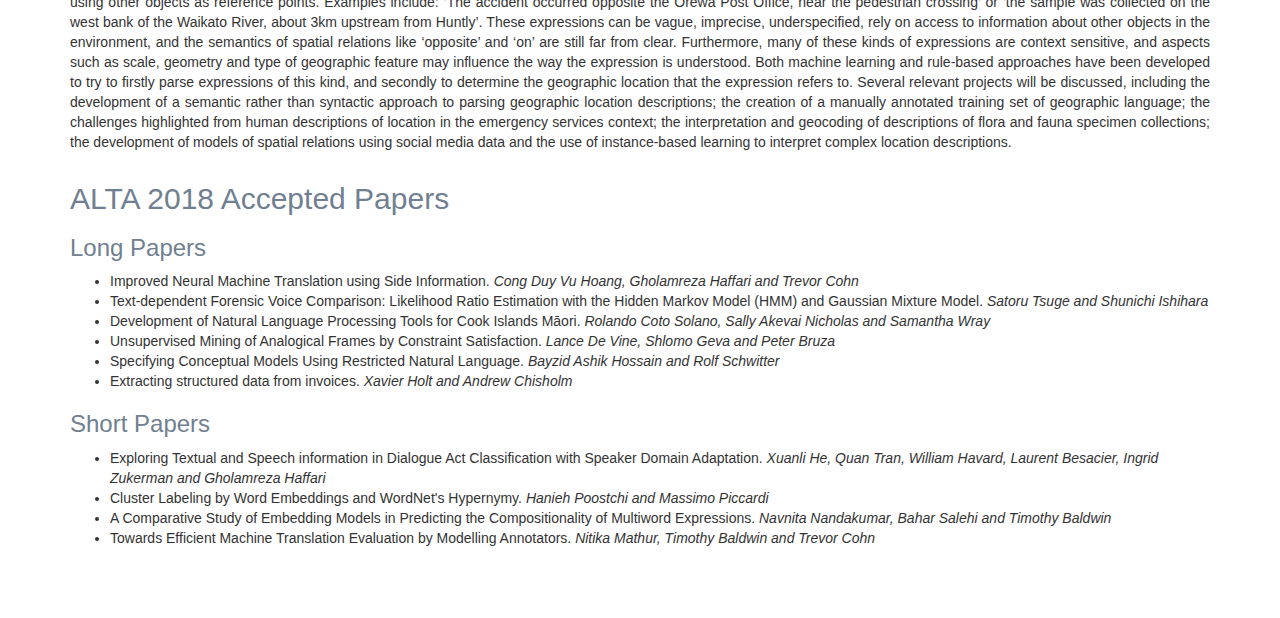
==== commit 91676b09: "modified programme" ====
--- a/accepted_papers.html
+++ b/accepted_papers.html
@@ -56,11 +56,11 @@
     	</nav>
     	<div class="container">
         	<h2>ALTA 2018 Programme</h2>
-		<!--p> Below is the tentative programme. (This may be subject to change closer to the conference date.)</p-->
+		<p>Except where otherwise noted, the workshop venue is the Otago Business School building, on the corner of Clyde St and Union St. Registration desk is outside room 1.19. Long papers and presentations are 15+5 minutes and short papers are 5+5 minutes.</p>
 		<table class="table">
 		<tbody>
 			<tr><td colspan="3"><h4>10th December 2018 (Monday) Tutorial</h4></td></tr>
-			<-tr>
+			<tr>
 			<th scope="row">13:00</th>
 			<td colspan="2">Registration</td>
 			</tr>
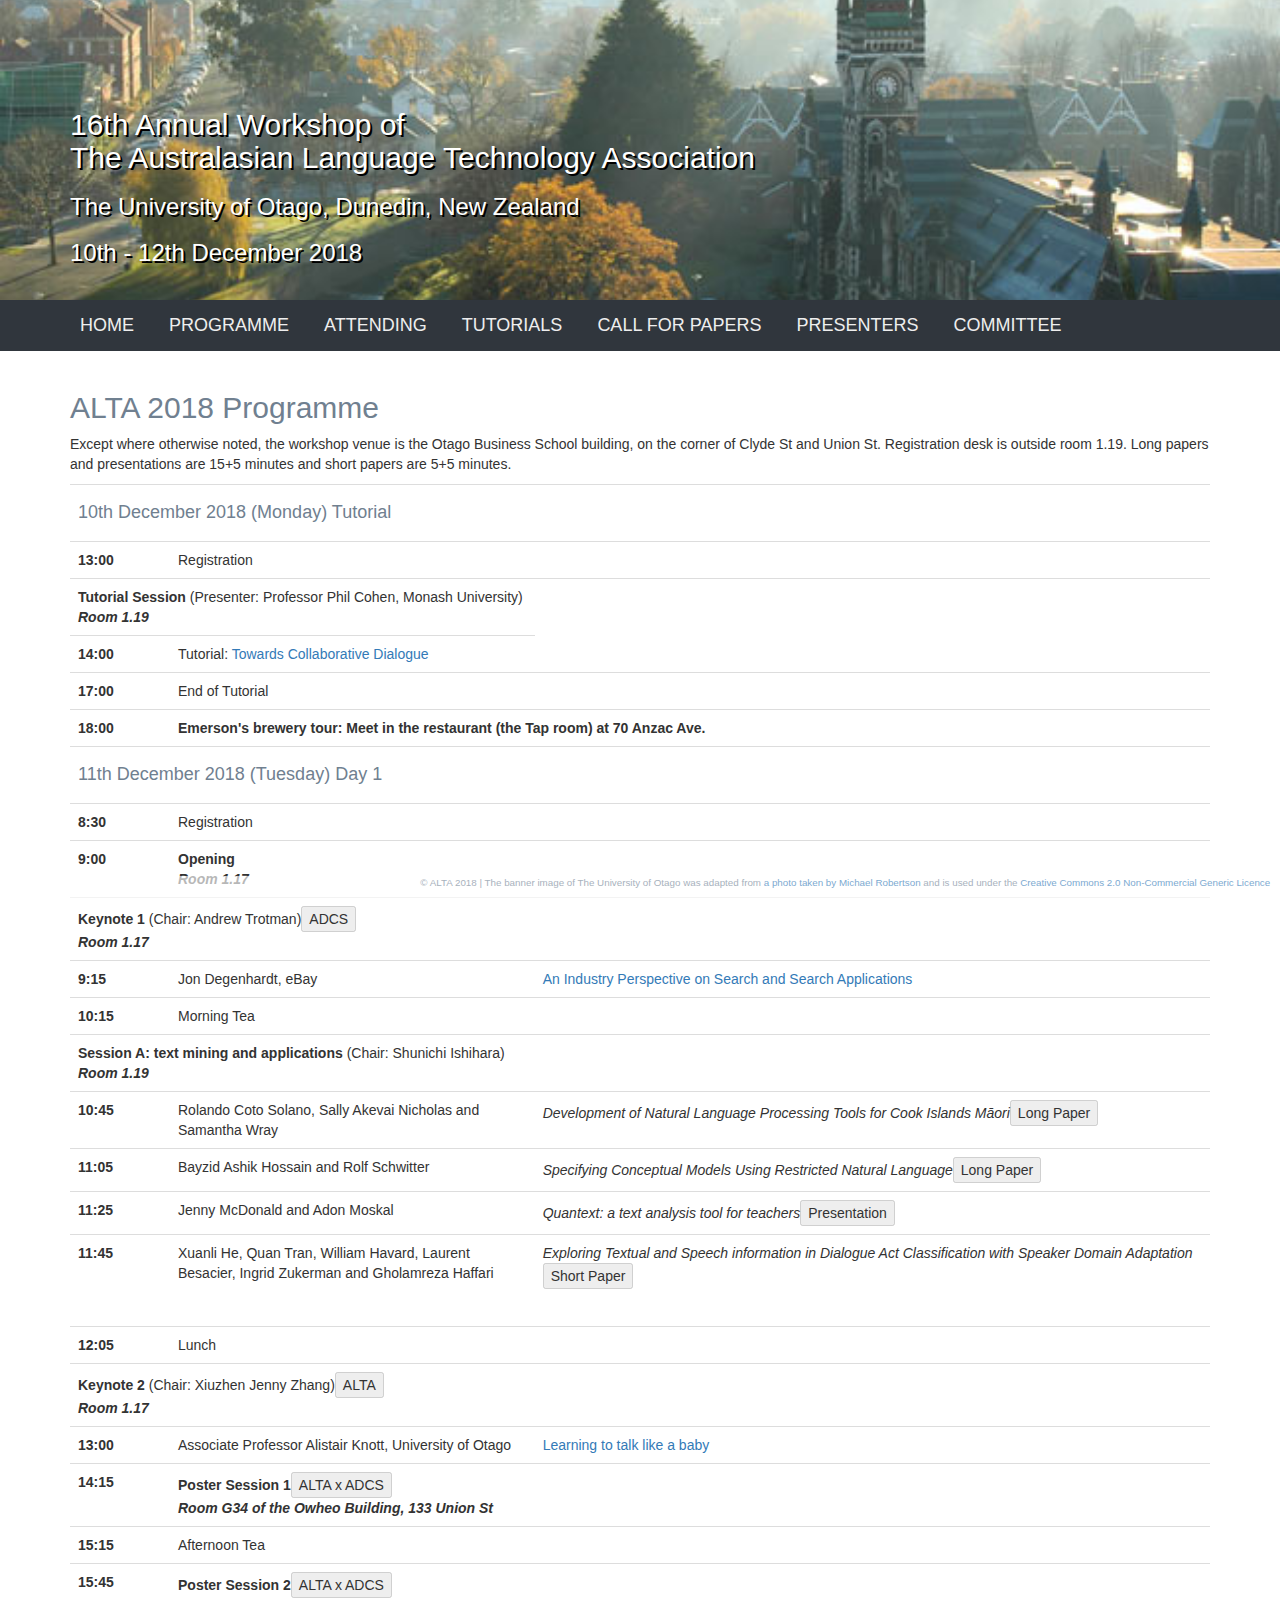
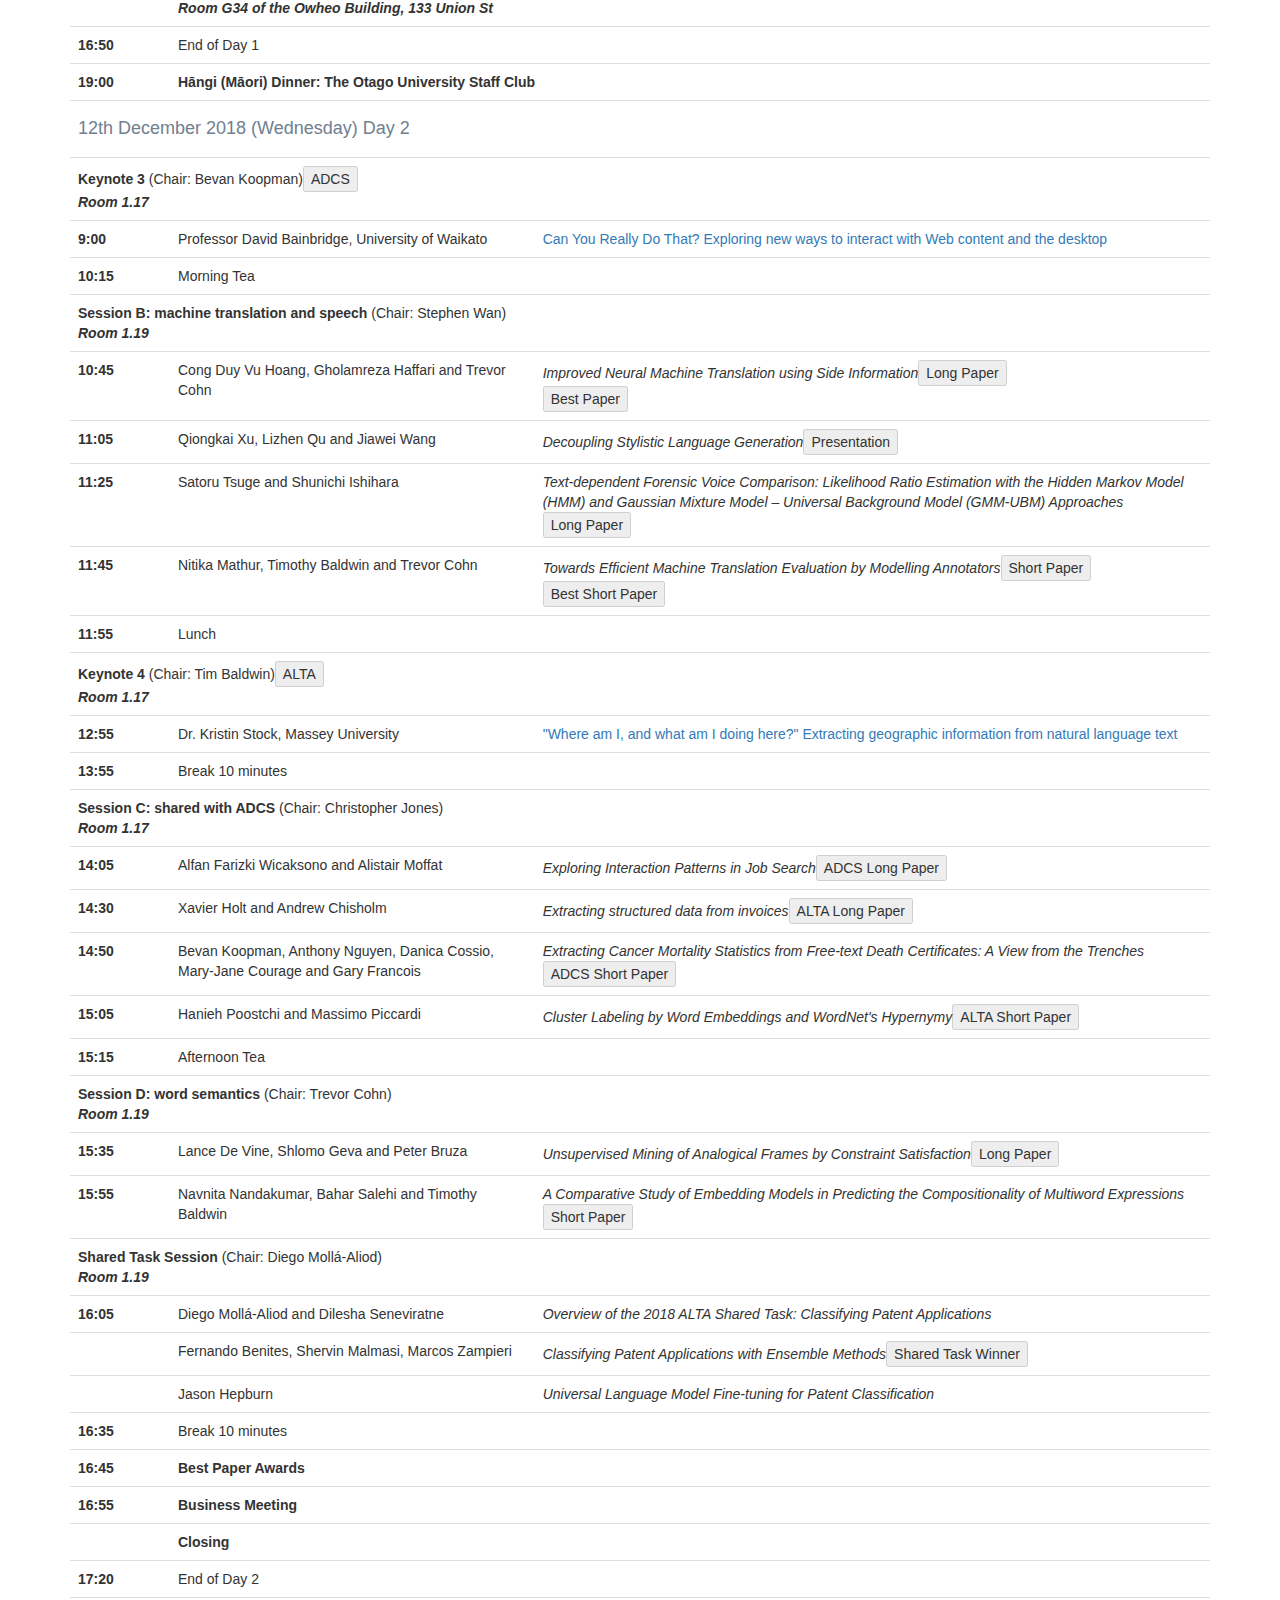
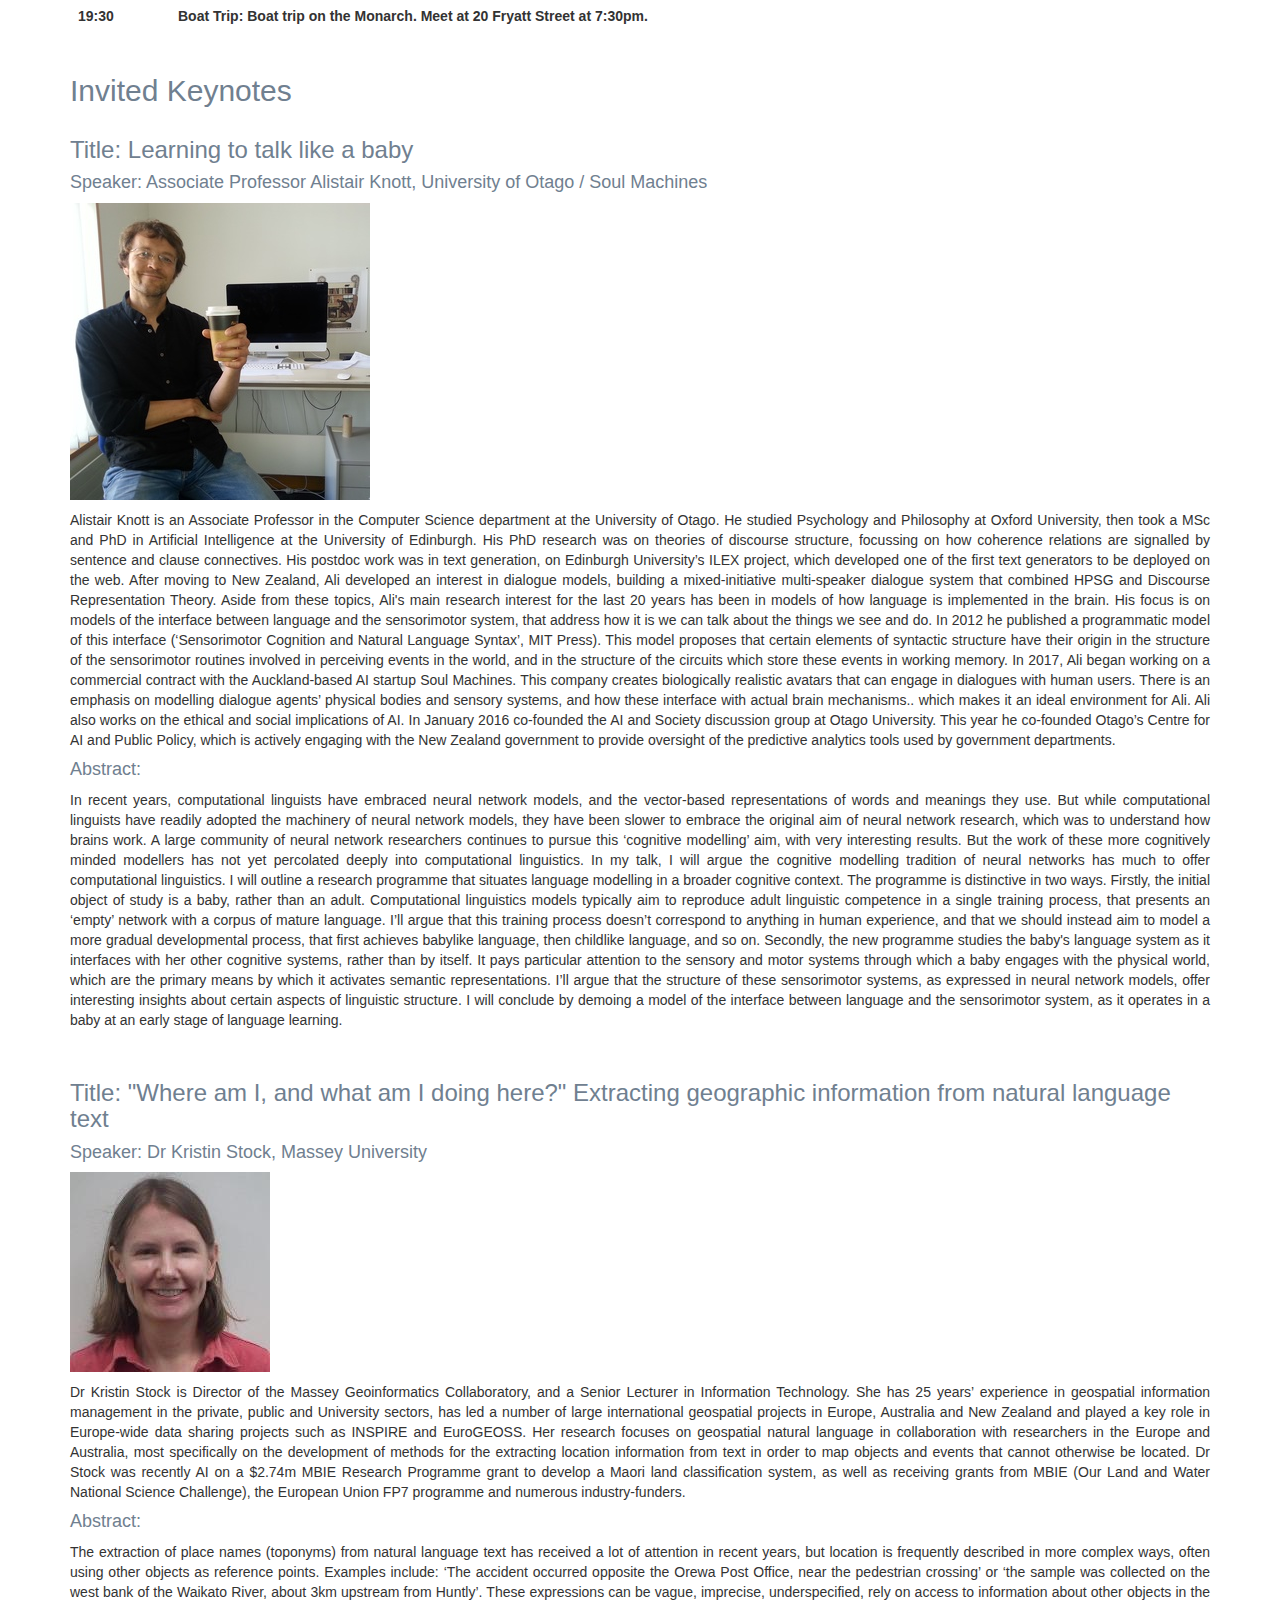
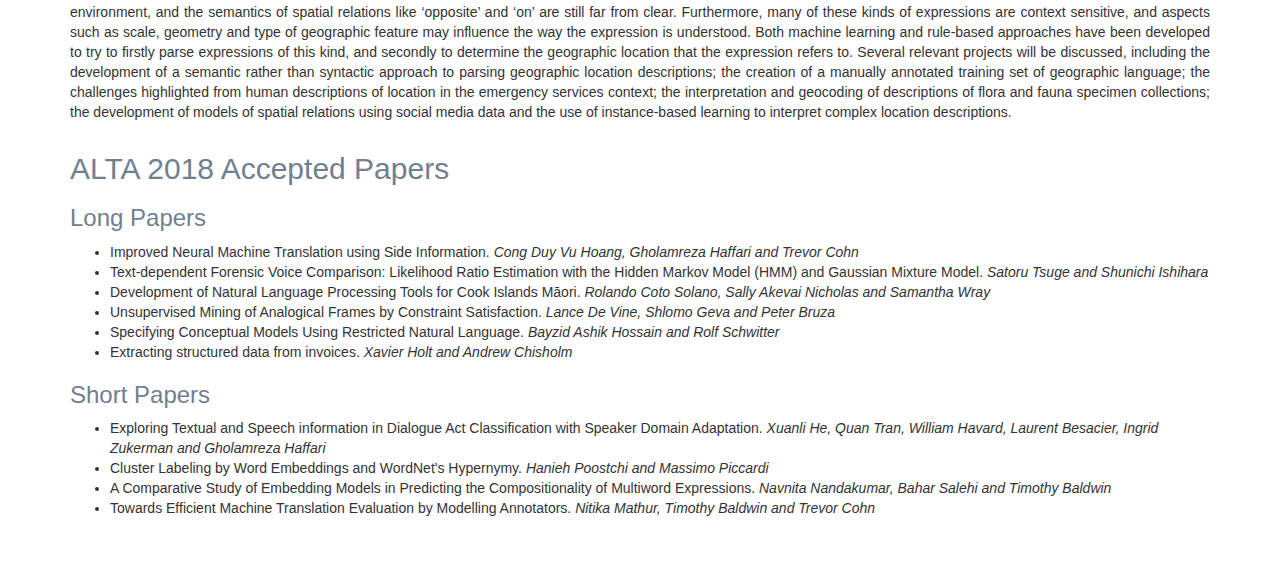
==== commit ae1d620d: "modified programme" ====
--- a/accepted_papers.html
+++ b/accepted_papers.html
@@ -77,7 +77,7 @@
 			</tr>
 			<tr>
 			<th scope="row">18:00</th>
-			<td colspan="2">Emerson's brewery tour: Meet in the restaurant (the Tap room) at 70 Anzac Ave.</td>
+			<td colspan="2"><b>Emerson's brewery tour: Meet in the restaurant (the Tap room) at 70 Anzac Ave.</b></td>
 			</tr>			
 			<tr><td colspan="3"><h4>11th December 2018 (Tuesday) Day 1 </h4></td></tr>
 			<tr>
@@ -125,7 +125,7 @@
 			<tr>
 			<tr>
 			<th scope="row">12:05</th>
-			<td colspan="2"><b>Lunch</b></td>
+			<td colspan="2">Lunch</td>
 			</tr>
 			<tr>
 			<td colspan="3"><b>Keynote 2</b> (Chair: Xiuzhen Jenny Zhang)<button type="button" disabled>ALTA</button></br><b><i>Room 1.17</i></b></td>
@@ -140,14 +140,13 @@
 			</tr>	
 			<tr>
 			<th scope="row">15:15</th>
-			<td colspan="2"><b>Afternoon Tea</b></td>
+			<td colspan="2">Afternoon Tea</td>
 			</tr>
 			<tr>
 			<th scope="row">15:45</th>
 			<td colspan="3"><b>Poster Session 2</b><button type="button" disabled>ALTA x ADCS</button><br><b><i>Room G34 of the Owheo Building, 133 Union St</i></b></td>
 			</tr>	
 			<tr>
-			<tr>
 			<th scope="row">16:50</th>
 			<td colspan="2">End of Day 1</td>
 			</tr>
@@ -165,7 +164,7 @@
 			</tr>
 			<tr>
 			<th scope="row">10:15</th>
-			<td colspan="2"><b>Morning Tea</b></td>
+			<td colspan="2">Morning Tea</td>
 			</tr>
 			<tr>	
 			<td colspan="3"><b>Session B: machine translation and speech</b> (Chair: Stephen Wan)</br><b><i>Room 1.19</i></b></td>
@@ -192,7 +191,7 @@
 			</tr>
 			<tr>
 			<th scope="row">11:55</th>
-			<td colspan="2"><b>Lunch</b></td>
+			<td colspan="2">Lunch</td>
 			</tr>
 			<tr>
 			<td colspan="3"><b>Keynote 4</b> (Chair: Tim Baldwin)<button type="button" disabled>ALTA</button></br><b><i>Room 1.17</i></b></td>
@@ -203,7 +202,7 @@
 			</tr>
 			<tr>
 			<th scope="row">13:55</th>
-			<td colspan="2"><b>Break 10 minutes</b></td>
+			<td colspan="2">Break 10 minutes</td>
 			</tr>
 			<tr>
 			<td colspan="3"><b>Session C: shared with ADCS</b> (Chair: Christopher Jones)</br><b><i>Room 1.17</i></b></td>
@@ -230,7 +229,7 @@
 			</tr>
 			<tr>
 			<th scope="row">15:15</th>
-			<td colspan="2"><b>Afternoon Tea</b></td>
+			<td colspan="2">Afternoon Tea</td>
 			</tr>
 			<td colspan="3"><b>Session D: word semantics</b> (Chair: Trevor Cohn)</br><b><i>Room 1.19</i></b></td>
 			</tr>
@@ -264,19 +263,19 @@
 			</tr>
 			<tr>
 			<th scope="row">16:35</th>
-			<td colspan="2"><b>Break 10 minutes</b></td>
+			<td colspan="2">Break 10 minutes</td>
 			</tr>
 			<tr>
 			<th scope="row">16:45</th>
-			<td colspan="2">Best Paper Awards</td>
+			<td colspan="2"><b>Best Paper Awards</b></td>
 			</tr>
 			<tr>
 			<th scope="row">16:55</th>
-			<td colspan="2">Business Meeting</td>
+			<td colspan="2"><b>Business Meeting</b></td>
 			</tr>
 			<tr>
 			<th scope="row"></th>
-			<td colspan="2">Closing</td>
+			<td colspan="2"><b>Closing</b></td>
 			</tr>
 			<tr>
 			<th scope="row">17:20</th>
